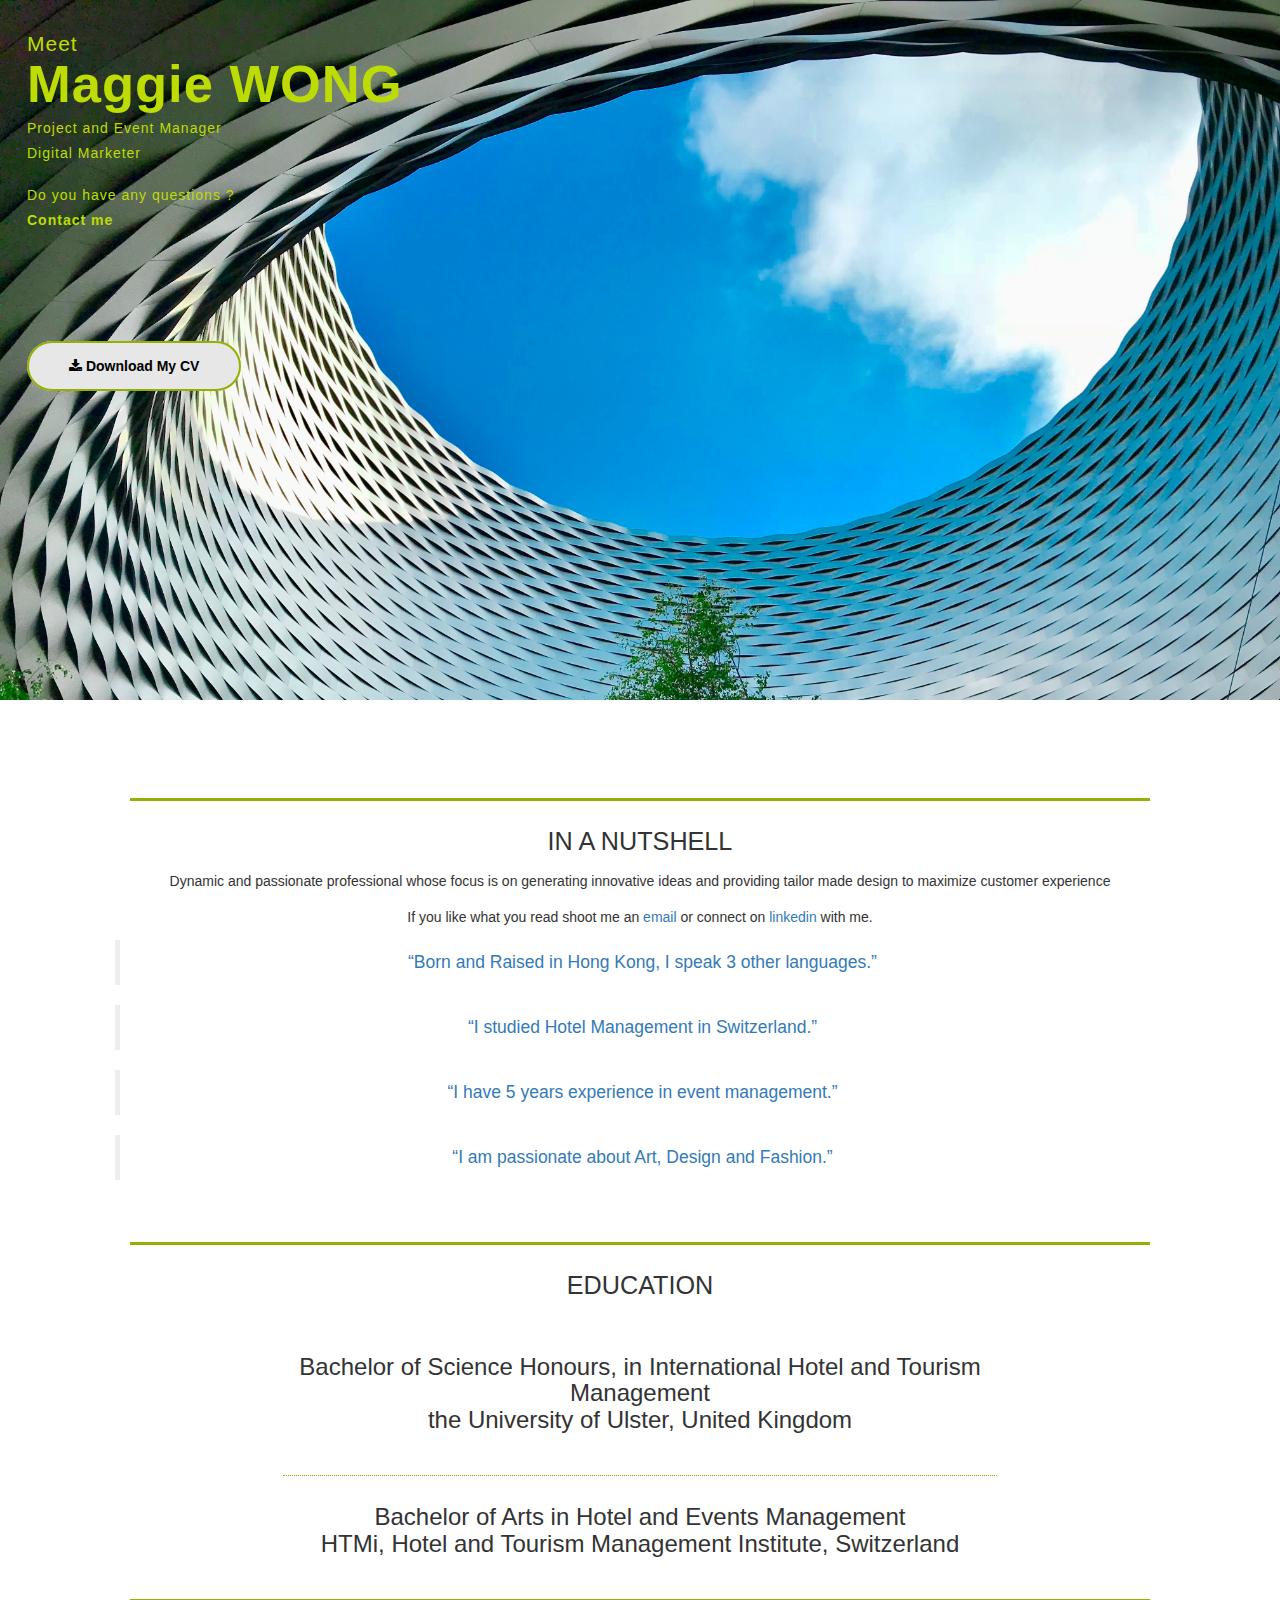
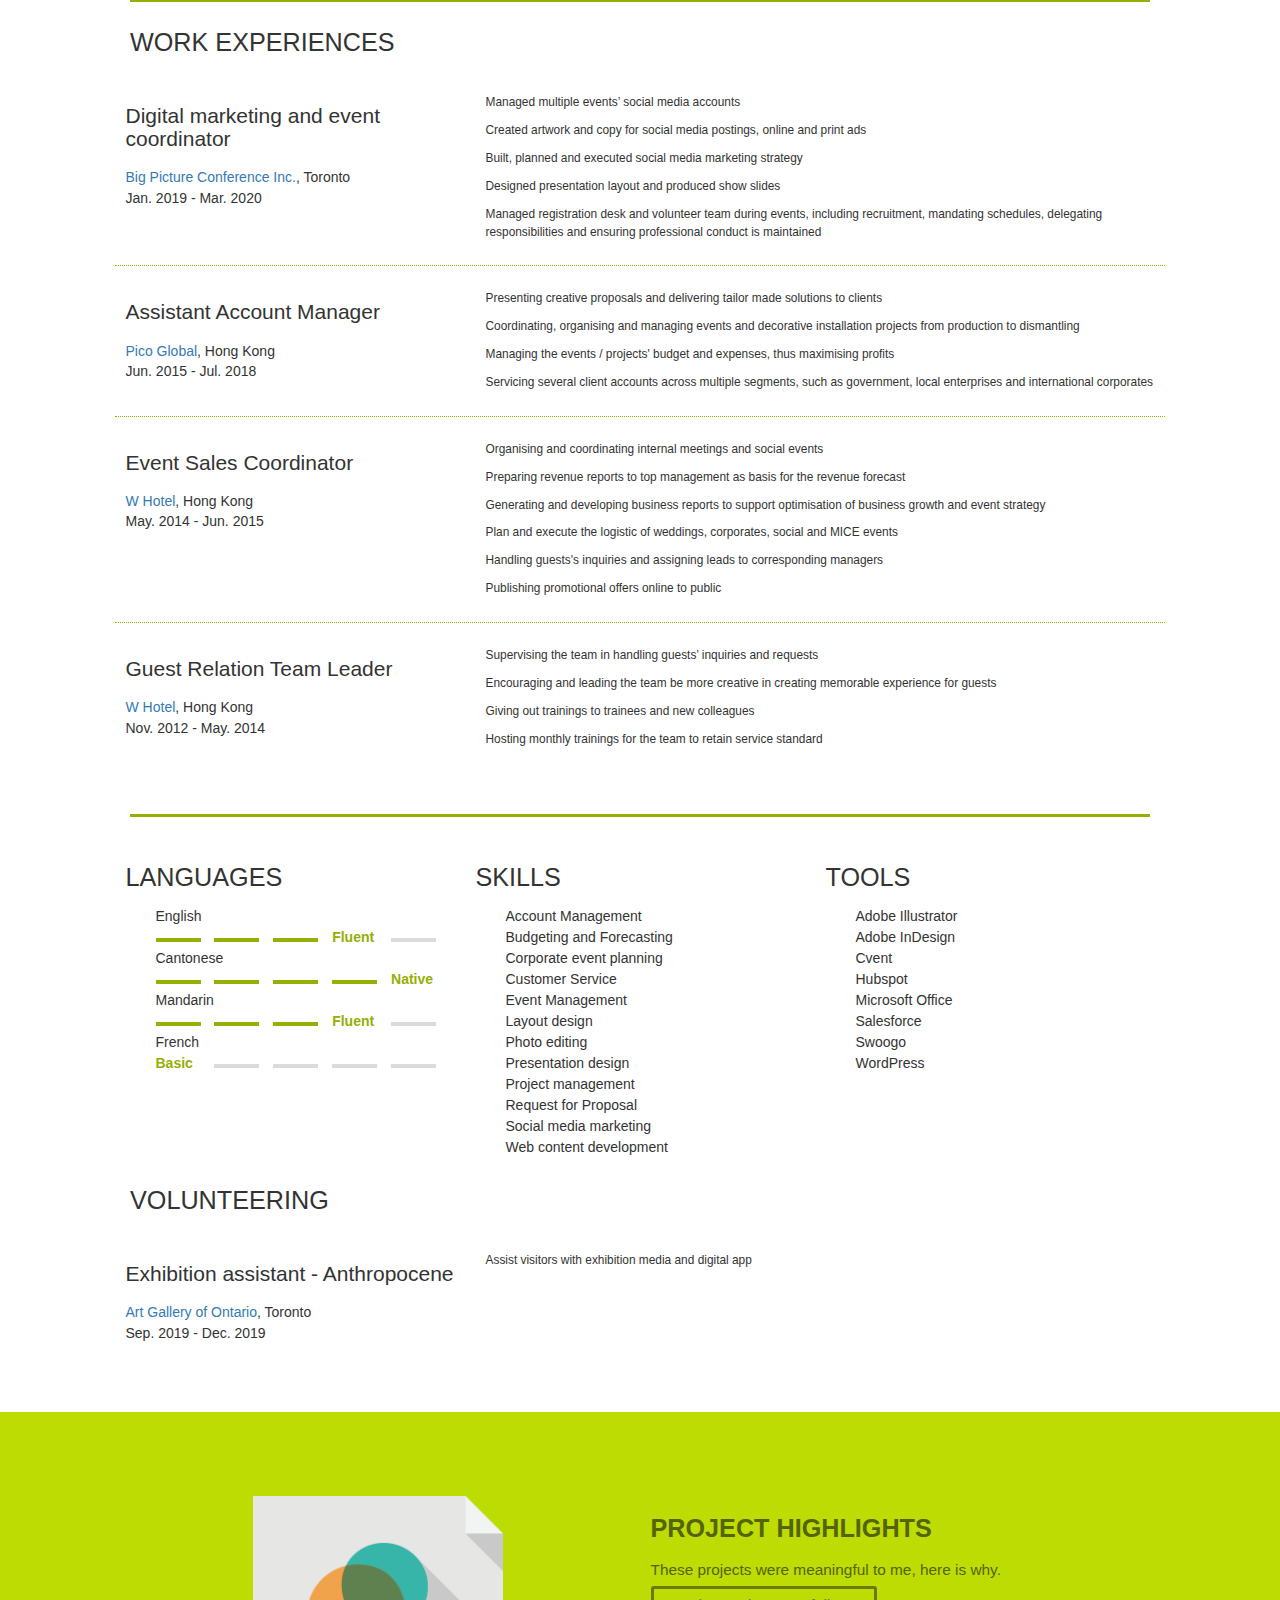
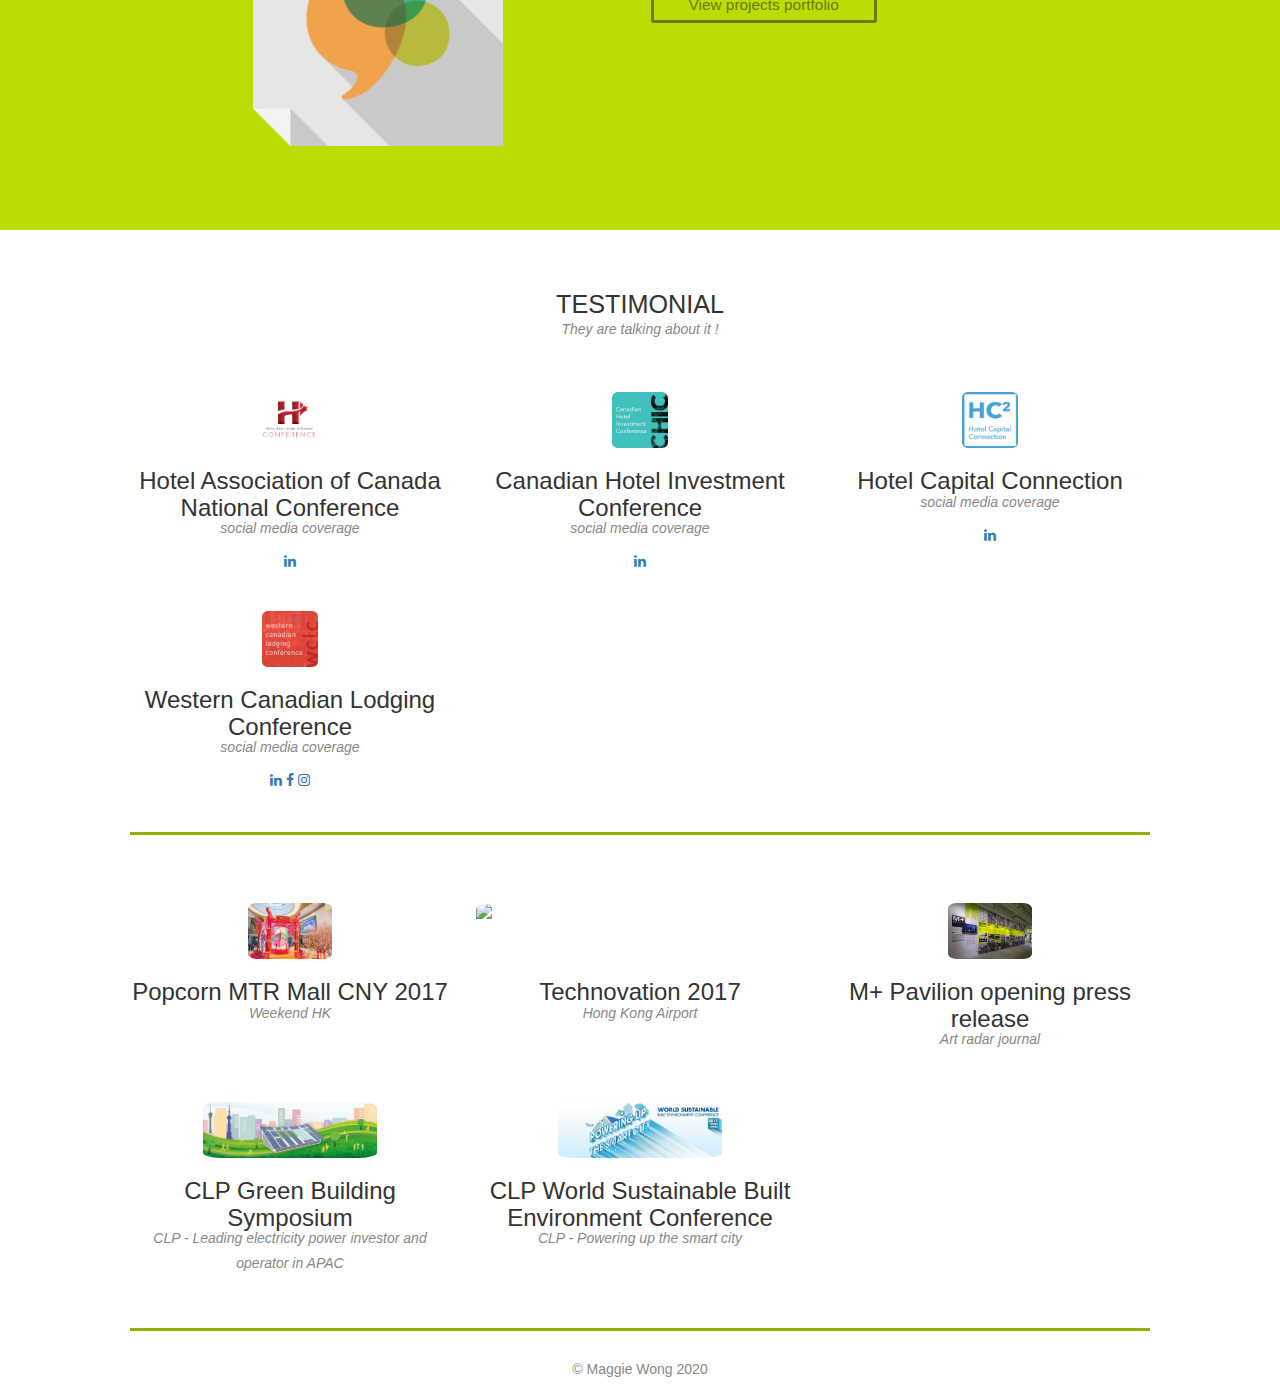
==== index.html @ 00dd0b74 "Update index.html" ====
<!DOCTYPE html>
<html lang="en">
<head>
	<meta charset="utf-8" />
	<title>Maggie Wong - Resume</title>
	<meta name="viewport" content="width=device-width, initial-scale=1.0"/>
	<link href='http://fonts.googleapis.com/css?family=Lato:300,700' rel='stylesheet' type='text/css'>
	<link rel="stylesheet" href="style.css" type="text/css" />
	<link rel="stylesheet" href="https://maxcdn.bootstrapcdn.com/bootstrap/3.3.7/css/bootstrap.min.css">
	<link rel="stylesheet" href="https://maxcdn.bootstrapcdn.com/font-awesome/4.4.0/css/font-awesome.min.css">

	
	<!-- just in case viewer is using Internet Explorer -->
	<!--[if IE]><script src="http://html5shiv.googlecode.com/svn/trunk/html5.js"></script><![endif]-->

</head>

<body>
	
	<!-- Header-->
	<div class="header">
		<div class="row">	
			<h1>Meet <br><strong> <a href="#nutshell">Maggie WONG</a></strong></h1>
			<p>Project and Event Manager <br> Digital Marketer</p>
		</div>
		<div class="row">
				<p>Do you have any questions ? <a href="mailto:maggiewmym@gmail.com"><br>Contact me</a> </p>                       
		</div>
		<div class="row">	
				<a href="DesignCV-MaggieWong.pdf" class="downloadbutton"> <i class="fa fa-download "></i> Download My CV</a>                
		</div>

	</div>
	
	<!-- Intro education experience skills-->

	<div class="container">		
		<!-- Introduction-->
		<section id="nutshell" class="center">
			<hr>
			<h1>IN A NUTSHELL</h1>
			<p>Dynamic and passionate professional whose focus is on generating innovative ideas and providing tailor made design to maximize customer experience</p>
			<p>If you like what you read shoot me an
				<a href="mailto:maggiewmym@gmail.com?Subject=Responsive%20Resume" target="_top">email</a> or connect on 
				<a href="https://www.linkedin.com/in/maggie-wong-2b733822/">linkedin</a> with me.
			</p>
		</section>
				
		<!-- gallery Block-->
		<section id ="nutshell" class="center">
			<div class="row">
					<blockquote><a href="#skills"> &ldquo;Born and Raised in Hong Kong, I speak 3 other languages.&rdquo;<br></a></blockquote>
			</div>
			<div class="row">
					<blockquote><a href="#education"> &ldquo;I studied Hotel Management in Switzerland.&rdquo;<br></a></blockquote>
			</div>
			<div class="row">
					<blockquote><a href="#experience"> &ldquo;I have 5 years experience in event management.&rdquo;<br></a></blockquote>
			</div>					
			<div class="row">
					<blockquote><a href="#highlight"> &ldquo;I am passionate about Art, Design and Fashion.&rdquo;<br></a></blockquote>
			</div>
		</section>
		
		<hr>
		
		<!--education-->
		<section id="education" class="education">
			<h1>EDUCATION<br></h1>
			<br>
			<h3>Bachelor of Science Honours, in International Hotel and Tourism Management <br> the University of Ulster, United Kingdom</h3>
			<hr>
			<h3>Bachelor of Arts in Hotel and Events Management <br> HTMi, Hotel and Tourism Management Institute, Switzerland</h3>
		</section>
		
		<hr>
			
		<!--Experience Tables-->
		<section id="experience" class="experience">
			<h1>WORK EXPERIENCES</h1>
			<div class="row">
				<div class="grid-2">
					<h2>Digital marketing and event coordinator</h2>
					<h3> <a href="https://www.bigpictureconferences.ca">Big Picture Conference Inc.</a>, Toronto</h3>
					<p>Jan. 2019 - Mar. 2020</p>
				</div>
				<div class="grid-4">
					<ul>
						<li>Managed multiple events’ social media accounts </li>
						<li>Created artwork and copy for social media postings, online and print ads</li>
						<li>Built, planned and executed social media marketing strategy</li>
						<li>Designed presentation layout and produced show slides</li>
						<li>Managed registration desk and volunteer team during events, including recruitment, mandating schedules, delegating responsibilities and ensuring professional conduct is maintained</li>
					</ul>
				</div>
			</div>
			<div class="row">
				<div class="grid-2">
					<h2>Assistant Account Manager</h2>
					<h3> <a ref="https://www.pico.com/en/">Pico Global</a>, Hong Kong</h3>
					<p>Jun. 2015 - Jul. 2018</p>
				</div>
				<div class="grid-4">
					<ul>
						<li>Presenting creative proposals and delivering tailor made solutions to clients </li>
						<li>Coordinating, organising and managing events and decorative installation projects from production to dismantling</li>
						<li>Managing the events / projects' budget and expenses, thus maximising profits</li>
						<li>Servicing several client accounts across multiple segments, such as government, local enterprises and international corporates</li>
					</ul>
				</div>
			</div>
			<div class="row">
				<div class="grid-2">
					<h2>Event Sales Coordinator</h2>
					<h3> <a href="https://www.marriott.com/hotels/travel/hkgwh-w-hong-kong/?scid=bb1a189a-fec3-4d19-a255-54ba596febe2"> W Hotel</a>, Hong Kong</h3>
					<p>May. 2014 - Jun. 2015</p>
				</div>
				<div class="grid-4">
					<ul>
						<li>Organising and coordinating internal meetings and social events</li>
						<li>Preparing revenue reports to top management as basis for the revenue forecast</li>
						<li>Generating and developing business reports to support optimisation of business growth and event strategy</li>
						<li>Plan and execute the logistic of weddings, corporates, social and MICE events</li>
						<li>Handling guests's inquiries and assigning leads to corresponding managers</li>
						<li>Publishing promotional offers online to public</li>
					</ul>
				</div>
			</div>
			<div class="row">
				<div class="grid-2">
					<h2>Guest Relation Team Leader</h2>
					<h3> <a href="https://www.marriott.com/hotels/travel/hkgwh-w-hong-kong/?scid=bb1a189a-fec3-4d19-a255-54ba596febe2"> W Hotel</a>, Hong Kong</h3>
					<p>Nov. 2012 - May. 2014</p>
				</div>
				<div class="grid-4">
					<ul>
						<li>Supervising the team in handling guests’ inquiries and requests</li>
						<li>Encouraging and leading the team be more creative in creating memorable experience for guests</li>
						<li>Giving out trainings to trainees and new colleagues</li>
						<li>Hosting monthly trainings for the team to retain service standard</li>
					</ul>
				</div>
			</div>
		</section>
		
		<hr>
		
		<!--Skills-->
		<section>
			<!--List of skills-->
			<div id="skills" class="row">
				<div class="grid-2" STYLE="text-align: justify">
									<h1>LANGUAGES</h1>
										<ul STYLE="text-align: justify">
											<li>
												English <br>
												<span></span>
												<span></span>
												<span></span>
												<span STYLE="height: 0px; color: #95af04;font-weight: bold">Fluent</span>
												<span STYLE="opacity: 0.3; background:#888888;"></span>	
											</li>
											<li>
												Cantonese <br>
												<span></span>
												<span></span>
												<span></span>
												<span></span>
												<span STYLE="height: 0px; color: #95af04;font-weight: bold">Native</span>
											</li>			
											<li>
												Mandarin <br>
												<span></span>
												<span></span>
												<span></span>
												<span STYLE="height: 0px; color: #95af04;font-weight: bold">Fluent</span>
												<span STYLE="opacity: 0.3; background:#888888;"></span>	
											</li>											
											<li>
												French <br>
												<span STYLE="height: 0px; color: #95af04;font-weight: bold">Basic</span>
												<span STYLE="opacity: 0.3; background:#888888;"></span>	
												<span STYLE="opacity: 0.3; background:#888888;"></span>	
												<span STYLE="opacity: 0.3; background:#888888;"></span>	
												<span STYLE="opacity: 0.3; background:#888888;"></span>	
											</li>
										</ul>
				</div>
				
				<div class="grid-2">
					<h1>SKILLS</h1>
					<ul>
						<li>Account Management</li>
						<li>Budgeting and Forecasting</li>
						<li>Corporate event planning</li>
						<li>Customer Service</li>
						<li>Event Management</li>
						<li>Layout design</li>
						<li>Photo editing</li>
						<li>Presentation design</li>
						<li>Project management</li>
						<li>Request for Proposal</li>
						<li>Social media marketing</li>
						<li>Web content development</li>
					</ul>
				</div>
				
				<div class="grid-2">
					<h1>TOOLS</h1>
						<ul STYLE="text-align: justify">
							<li>Adobe Illustrator</li>
							<li>Adobe InDesign</li> 
							<li>Cvent</li>
							<li>Hubspot</li>
							<li>Microsoft Office</li> 
							<li>Salesforce</li> 
							<li>Swoogo</li> 
							<li>WordPress</li>
						</ul>
				</div>
			</div>
		</section>
	
	<!--Volunteer Tables-->
		<section id="experience" class="experience">
			<h1>VOLUNTEERING</h1>
			<div class="row">
				<div class="grid-2">
					<h2>Exhibition assistant - Anthropocene</h2>
					<h3> <a href="https://ago.ca/">Art Gallery of Ontario</a>, Toronto</h3>
					<p>Sep. 2019 - Dec. 2019</p>
				</div>
				<div class="grid-4">
					<ul>
						<li>Assist visitors with exhibition media and digital app</li>
					</ul>
				</div>
			</div>	
		</section>
	</div> <!-- End container-->

	<!-- Spotlight -->
	<section id="highlight" class="spotlight">
		<div class="container">
			<div class="row">
				<div class="grid-3">
					<img src="spotlight.png">
				</div>
				<div class="grid-3">
					<h1>PROJECT HIGHLIGHTS</h1>
					<p>These projects were meaningful to me, here is why.</p>
					<a href="Maggie Wong Portfolio.pdf">View projects portfolio</a>
				</div>
			</div>
		</div>
	</section>
	
	
	<!-- New container-->
	<div class="container">
	
		<!-- Testimonial Block-->			
		<section class="testimonial">
			<h1 class="center">TESTIMONIAL</h1>
			<p>They are talking about it !</p>
			<div class="row">
				<div class="grid-2">
					<img src="HACC.png">
					<h3>Hotel Association of Canada National Conference</h3>
					<p>social media coverage</p>
					<a href="https://www.linkedin.com/feed/hashtag/hac2020/" class="fa fa-linkedin"></a>
				</div>
				<div class="grid-2">
					<img src="CHIC-logo-300x300.jpg">
					<h3>Canadian Hotel Investment Conference</h3>
					<p>social media coverage</p>
					<a href="https://www.linkedin.com/feed/hashtag/chic2020/" class="fa fa-linkedin"></a>
				</div>
				<div class="grid-2">
					<img src="HCC-logo-300x300.jpg">
					<h3>Hotel Capital Connection</h3>
					<p>social media coverage</p>
					<a href="https://www.linkedin.com/feed/hashtag/hc22019/" class="fa fa-linkedin"></a>
				</div>
			</div>
			<div class="row" class="center">
				<div class="grid-2">
					<img src="WCLC-logo-300x300.jpg">
					<h3>Western Canadian Lodging Conference</h3>
					<p>social media coverage</p>
					<a href="https://www.linkedin.com/feed/hashtag/wclc2019/" class="fa fa-linkedin"></a>
					<a href="https://www.facebook.com/wclconference/" class="fa fa-facebook"></a>
					<a href="https://www.instagram.com/wclconference/" class="fa fa-instagram"></a>
				</div>
			</div>
 			<hr>
			<div class="row">
				<div class="grid-2">
					<a href="http://www.weekendhk.com/lifestyle/雞年-行大運-商場-2/4/"><img src="Publication1.jpg"></a>
					<h3>Popcorn MTR Mall CNY 2017</h3>
					<p>Weekend HK</p>
				</div>
				<div class="grid-2">
					<a href="https://www.hongkongairport.com/eng/media/press-releases/pr_1230.html"><img src="Publication2.jpg"></a>
					<h3>Technovation 2017</h3>
					<p>Hong Kong Airport</p>
				</div>
				<div class="grid-2">
					<a href="http://artradarjournal.com/2016/07/26/the-west-kowloon-cultural-district-authority-celebrates-completion-of-m-pavilion-in-hong-kong/"><img src="Publication3.jpg"></a>
					<h3>M+ Pavilion opening press release</h3>
					<p>Art radar journal</p>
				</div>
			</div>
			
			<div class="row">
				<div class="grid-2">
					<a href="https://www.clp.com.hk/en/my-business/green-plus-programme/education-and-sharing/2016-green-building-symposium"><img src="Publication4.png"></a>
					<h3>CLP Green Building Symposium</h3>
					<p>CLP - Leading electricity power investor and operator in APAC</p>
				</div>
				<div class="grid-2">
					<a href="https://www.clp.com.hk/en/my-business/green-plus-programme/education-and-sharing/wsbe17hk"><img src="Publication5.jpg"></a>
					<h3>CLP World Sustainable Built Environment Conference</h3>
					<p>CLP - Powering up the smart city</p>
				</div>
			</div>
		</section>	
		
		
		<!--Footer-->
		<footer class="center">
			<hr>
			&copy; Maggie Wong 2020
		</footer>
		
	</div><!-- End Container -->
	
</body>
</html>
---- style.css ----
*, *:before, *:after {
  -moz-box-sizing: border-box; -webkit-box-sizing: border-box; box-sizing: border-box;
}
 
body {
  font-family: 'Century Gothic', CenturyGothic, AppleGothic, sans-serif;
  font: 100% sans-serif;
  margin: 0em;
  background-color: white;
  color: #666;
}

h1, h2, h3 {
  font-family: 'Century Gothic', CenturyGothic, AppleGothic, sans-serif;
  font: 100% sans-serif;
  font-weight: 300;
}

a {
  font-family: 'Century Gothic', CenturyGothic, AppleGothic, sans-serif;
  color: #bddc04;
  text-decoration: none;
}

a:focus,
a:hover {
  color: #95af04;
}

p {
  font-family: 'Century Gothic', CenturyGothic, AppleGothic, sans-serif;
  font-size: 1em;
  line-height: 1.8;
  margin-top: 0em;
}

img {
  max-width: 100%;
}

hr {
  border-top: 55px solid #95af04;
  border-bottom: none;
  margin-top: 3em;
  margin-bottom: 2em;
  border-color: #95af04;
}

span {
	background:#95af04; 
	display: inline-block;
	height: 4px;
	margin-right: 10px;
	width: 45px
}

blockquote {
	margin-left: 10px;
	margin-right: 10px;
	margin-top: 10px;
	margin-bottom: 10px;

}

.header {
  background-color: white;
  background-image: url(IMG_9807.jpg);
  background-repeat: no-repeat;
  -webkit-background-size: cover;
  -moz-background-size: cover;
  -o-background-size: cover;
  background-size: cover;
  margin-bottom: 4em;
  height: 1500px;
  position:relative;
  font-family: 'Century Gothic', CenturyGothic, AppleGothic, sans-serif;
}

.header h1 {
  color:  #bddc04;
  margin: 0;
  letter-spacing: 1px;
  position: relative;
  left: 2em;
  top: 1.5em;
  font-weight: 400;
  font-size: 1.5em;

}

.header strong  {
  color:  #bddc04;
  font-size: 2.5em;
  /*text-shadow: 0 3px 0 rgba(0,0,0, 0.5);*/
}

.header a {
	color: #bddc04;
	text-decoration: none;
	font-weight: bold;
}

.header a:focus,
.header a:hover {
  	color: #95af04;
	text-decoration: none;
	font-weight: bold;
}

.downloadbutton {
  position: relative;
  left: 3em;
  top: 10em;
  border-radius: 30px;
  padding: 15px 40px;
  background-color: #e7e7e7;
  border: 2px solid #95af04;
}

a.downloadbutton {
  color: black; 
  }

.header p {
  color:  #bddc04;
  letter-spacing: 1px;
  padding-top: .5em;
  position: relative;
  left: 3em;
  top: 2em;
  font-weight: 400;
  font-size: 1em;
}

section h1 {
  font-family: 'Century Gothic', CenturyGothic, AppleGothic, sans-serif;
  font-size: 1.8em;
  line-height: 1em;
  margin-bottom: .6em;
}

/* Same font-size and line-height as p element */
section ul li, section ol li {
  font-family: 'Century Gothic', CenturyGothic, AppleGothic, sans-serif;
  font-size: 1em;
  margin-left: -10px;
  line-height: 1.5;
  list-style-type: none;
}

footer {
  margin-bottom: 1em;
  color: #888;
}

footer hr {
  margin-top: 2em;
  margin-bottom: 1em;
}

.center {
  text-align: center;  
}

@media screen and (min-width: 50em) {
.header {
    height: 700px;
  }


/* ------------------- Grid -------------------*/

.container {
  max-width: 75em;
  width:92%;
  margin-right: auto;
  margin-left: auto;
  font-family: 'Century Gothic', CenturyGothic, AppleGothic, sans-serif;
}

.container hr {
  border-top: 3px solid #95af04;
  border-bottom: none;
  margin-top: 3em;
  margin-bottom: 2em;
}

.education hr {
  border-top: 1px dotted #95af04;
  border-bottom: none;
  margin-top: 3em;
  margin-bottom: 2em;
}

.row {
  clear: both;
  margin-right: 1%;
  margin-left:  1%;
  
}

.row:before,
.row:after {
    content: " "; /* 1 */
    display: table; /* 2 */
}

.row:after {
    clear: both;
}

/**
 * For IE 6/7 only
 */
.row {
  *zoom: 1;
}

.grid-1,.grid-2,.grid-3,.grid-4,.grid-5,.grid-6{
  float: left;
  width:100%;
  padding: 0 1%;
  margin-left: auto;
  margin-right: auto;
}

@media screen and (min-width: 40em) {
  .grid-1 { width: 16.6666666%; }
  .grid-2 { width: 33.3333333%; }
  .grid-3 { width: 50%; }
  .grid-4 { width: 66.6666666%; }
  .grid-5 { width: 83.3333333%; }
  .grid-6 { width: 100%; }

}

/* -------------------Custom Blocks----------------- */

/* Education Block */
.education {
  line-height: 1.5;
  margin-bottom: 0;
  text-align: center;
  margin: 0 auto;
}

@media screen and (min-width: 40em) {
  .education {
    width: 70%;
  }
}

/* Experience */
.experience [class*="row"] {
  border-bottom: dotted 1px #ccc;
  padding-top: 1em;
  padding-bottom: 1em;
  border-color:#95af04;
}

.experience h2, .experience h3 {
  margin-bottom: 0;
}

.experience h2, .experience h3, .experience p {
  text-align: center;
}

.experience h2{
  font-size: 1.5em;
}

.experience h3{
  font-size: 1em;
}
.experience [class*="row"]:last-of-type {
  border: none;
}

@media screen and (min-width: 40em) {
  .experience h2, .experience h3, .experience p {
    text-align: left;
  }
}

.experience ul li, experience ol li {
  font-size: 0.85em;
  margin-left: -30px;
  margin-top: 10px;
  color:#333333; 
}

/* Testimonials */
.testimonial {
  text-align: center;
  margin-bottom: 30px;
}

.testimonial img {
  height: 4em;
  border-radius: 10%;
  margin-left: auto;
  margin-right: auto;
  display: block;
  margin-top: 40px;
}

.testimonial p {
  font-style: italic;
  color: #888;
  margin-top:  -15px;
}

/* Spotlight */
.spotlight {
  background-color: #bddc04;
  padding: 3em 1em;
  margin-top: 3em;
  margin-bottom: 3em;
  text-align: center;
}

.spotlight img {
  width: 60%;
  max-width: 250px;
  margin-left: auto;
  margin-right: auto;
  display: block;
}

.spotlight h1 {
  color: #556402;
  font-weight:bold;
}

.spotlight p {
  color: #556402;
  font-size: 1.1em;
}

.spotlight a {
  background-color: transparent;
  border: 3px solid #556402;
  padding: 7px 35px;
  border-radius: 3px;
  color: #556402;
  font-size: 1.1em;
  opacity: .8;
  margin-bottom: 10px;
}

.spotlight a:hover {
  opacity: 1;
  cursor: pointer;
}

@media screen and (min-width: 40em) {
  .spotlight {
    padding: 6em;
    text-align: left;
  }
  
  .spotlight h1, .spotlight p {
    text-align: left;
  }
  
}
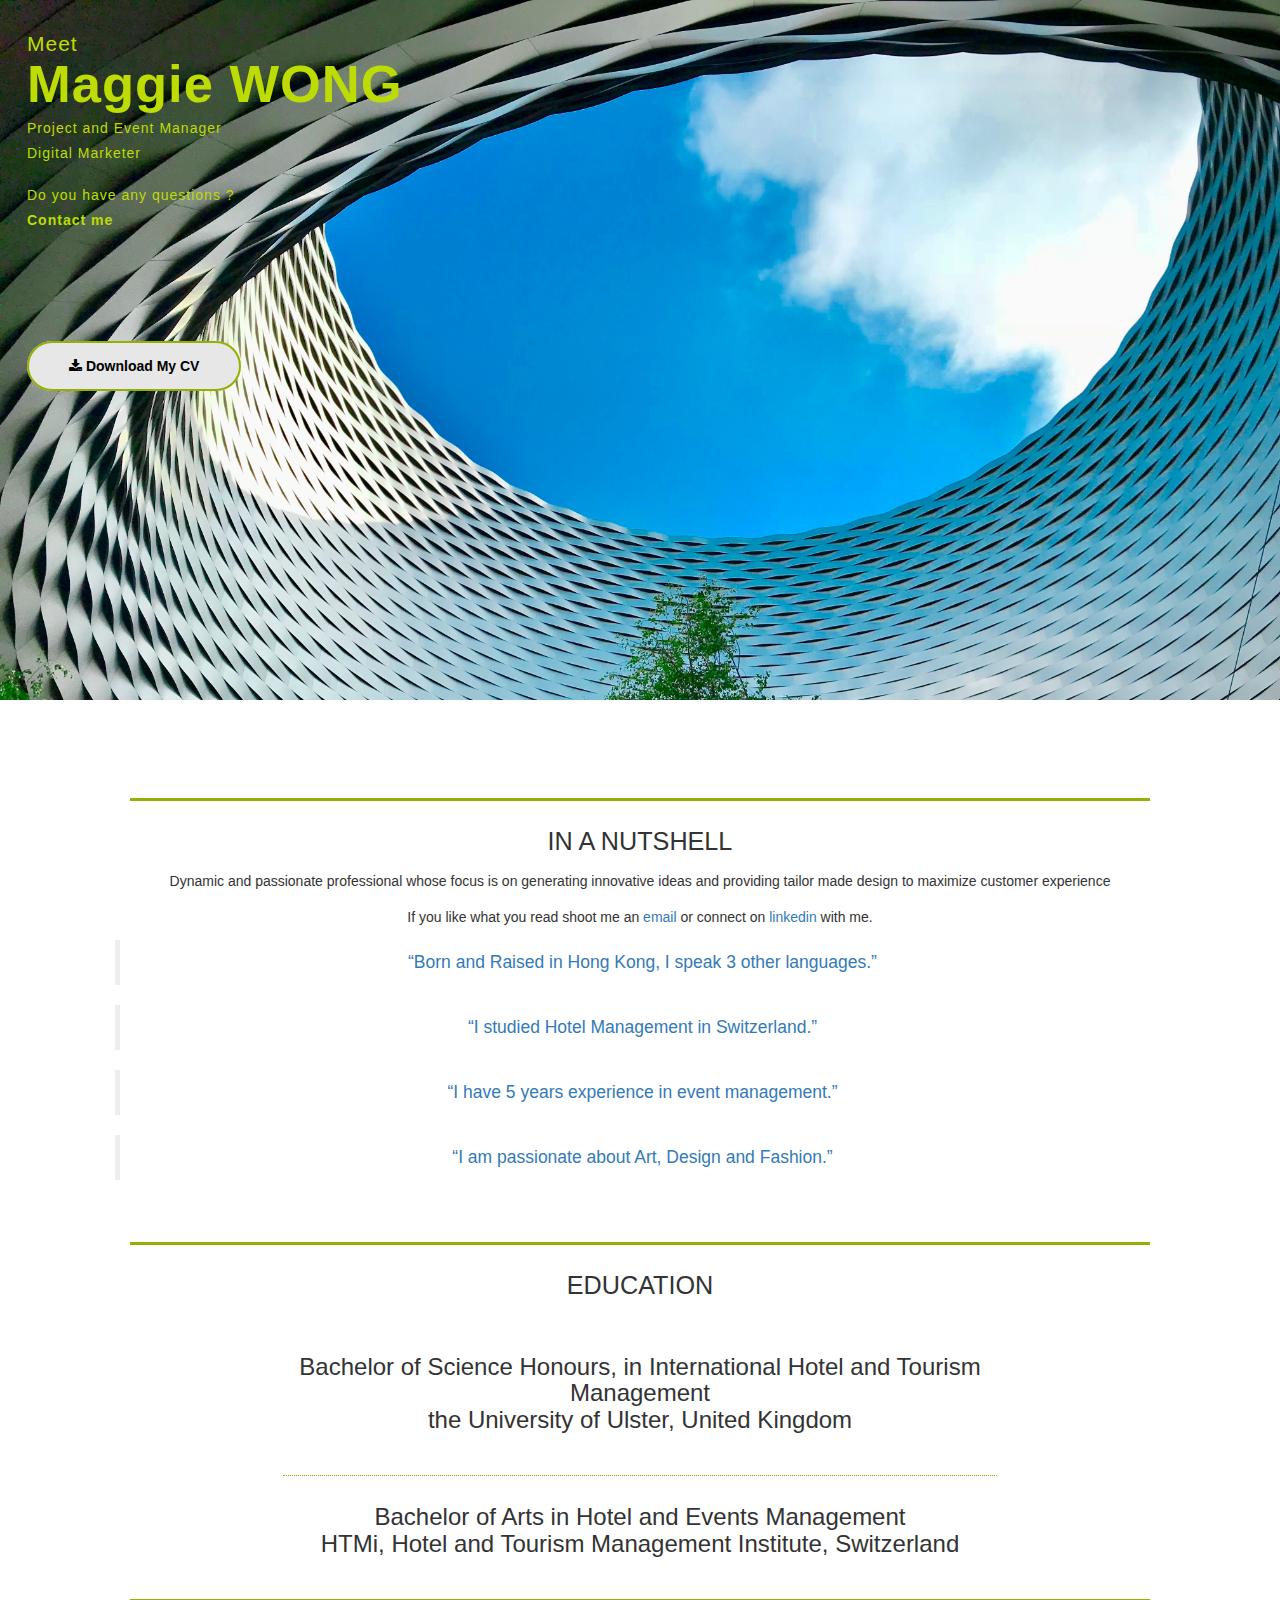
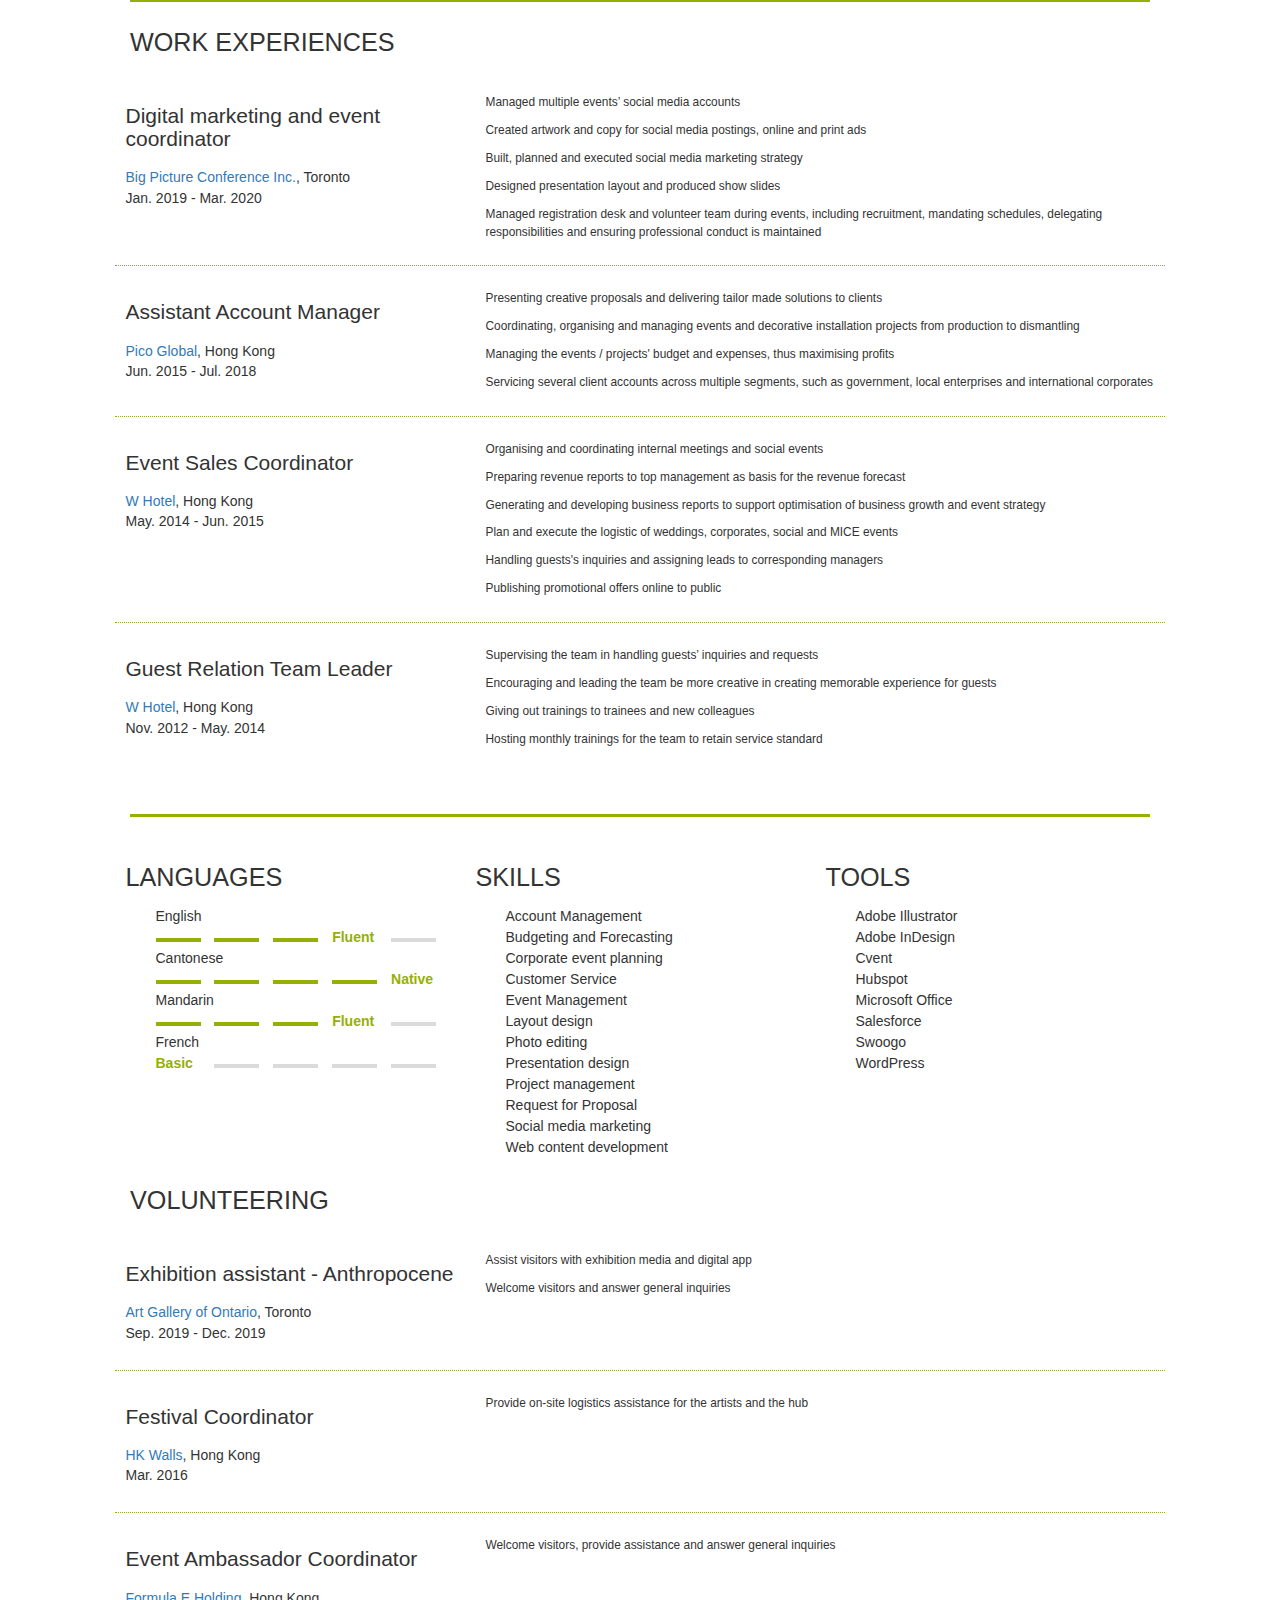
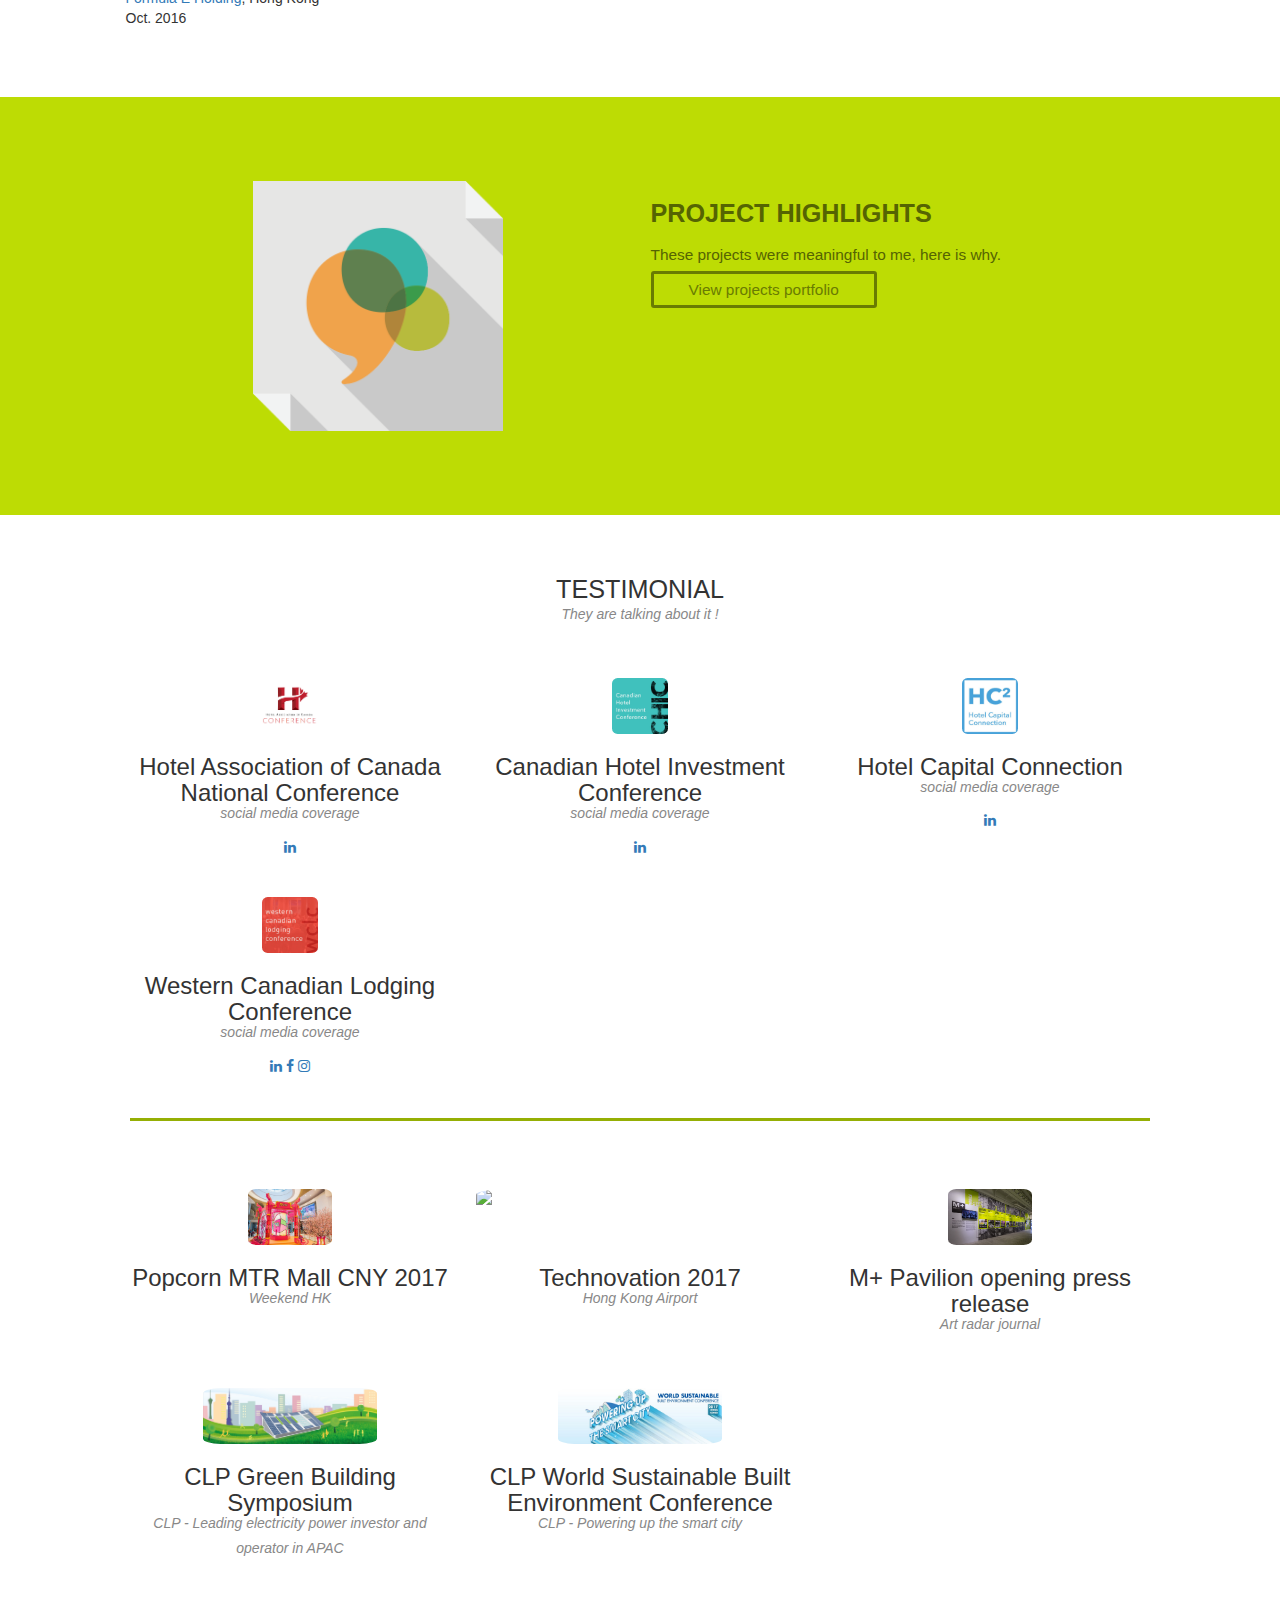
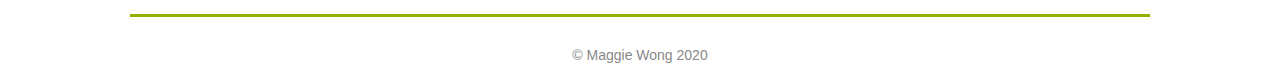
==== commit de2da6f9: "Update index.html" ====
--- a/index.html
+++ b/index.html
@@ -233,6 +233,31 @@
 				<div class="grid-4">
 					<ul>
 						<li>Assist visitors with exhibition media and digital app</li>
+						<li>Welcome visitors and answer general inquiries</li>
+					</ul>
+				</div>
+			</div>	
+			<div class="row">
+				<div class="grid-2">
+					<h2>Festival Coordinator</h2>
+					<h3> <a href="https://hkwalls.org/">HK Walls</a>, Hong Kong</h3>
+					<p>Mar. 2016</p>
+				</div>
+				<div class="grid-4">
+					<ul>
+						<li>Provide on-site logistics assistance for the artists and the hub</li>
+					</ul>
+				</div>
+			</div>	
+			<div class="row">
+				<div class="grid-2">
+					<h2>Event Ambassador Coordinator</h2>
+					<h3> <a href="https://www.fiaformulae.com/">Formula E Holding</a>, Hong Kong</h3>
+					<p>Oct. 2016</p>
+				</div>
+				<div class="grid-4">
+					<ul>
+						<li>Welcome visitors, provide assistance and answer general inquiries</li>
 					</ul>
 				</div>
 			</div>	
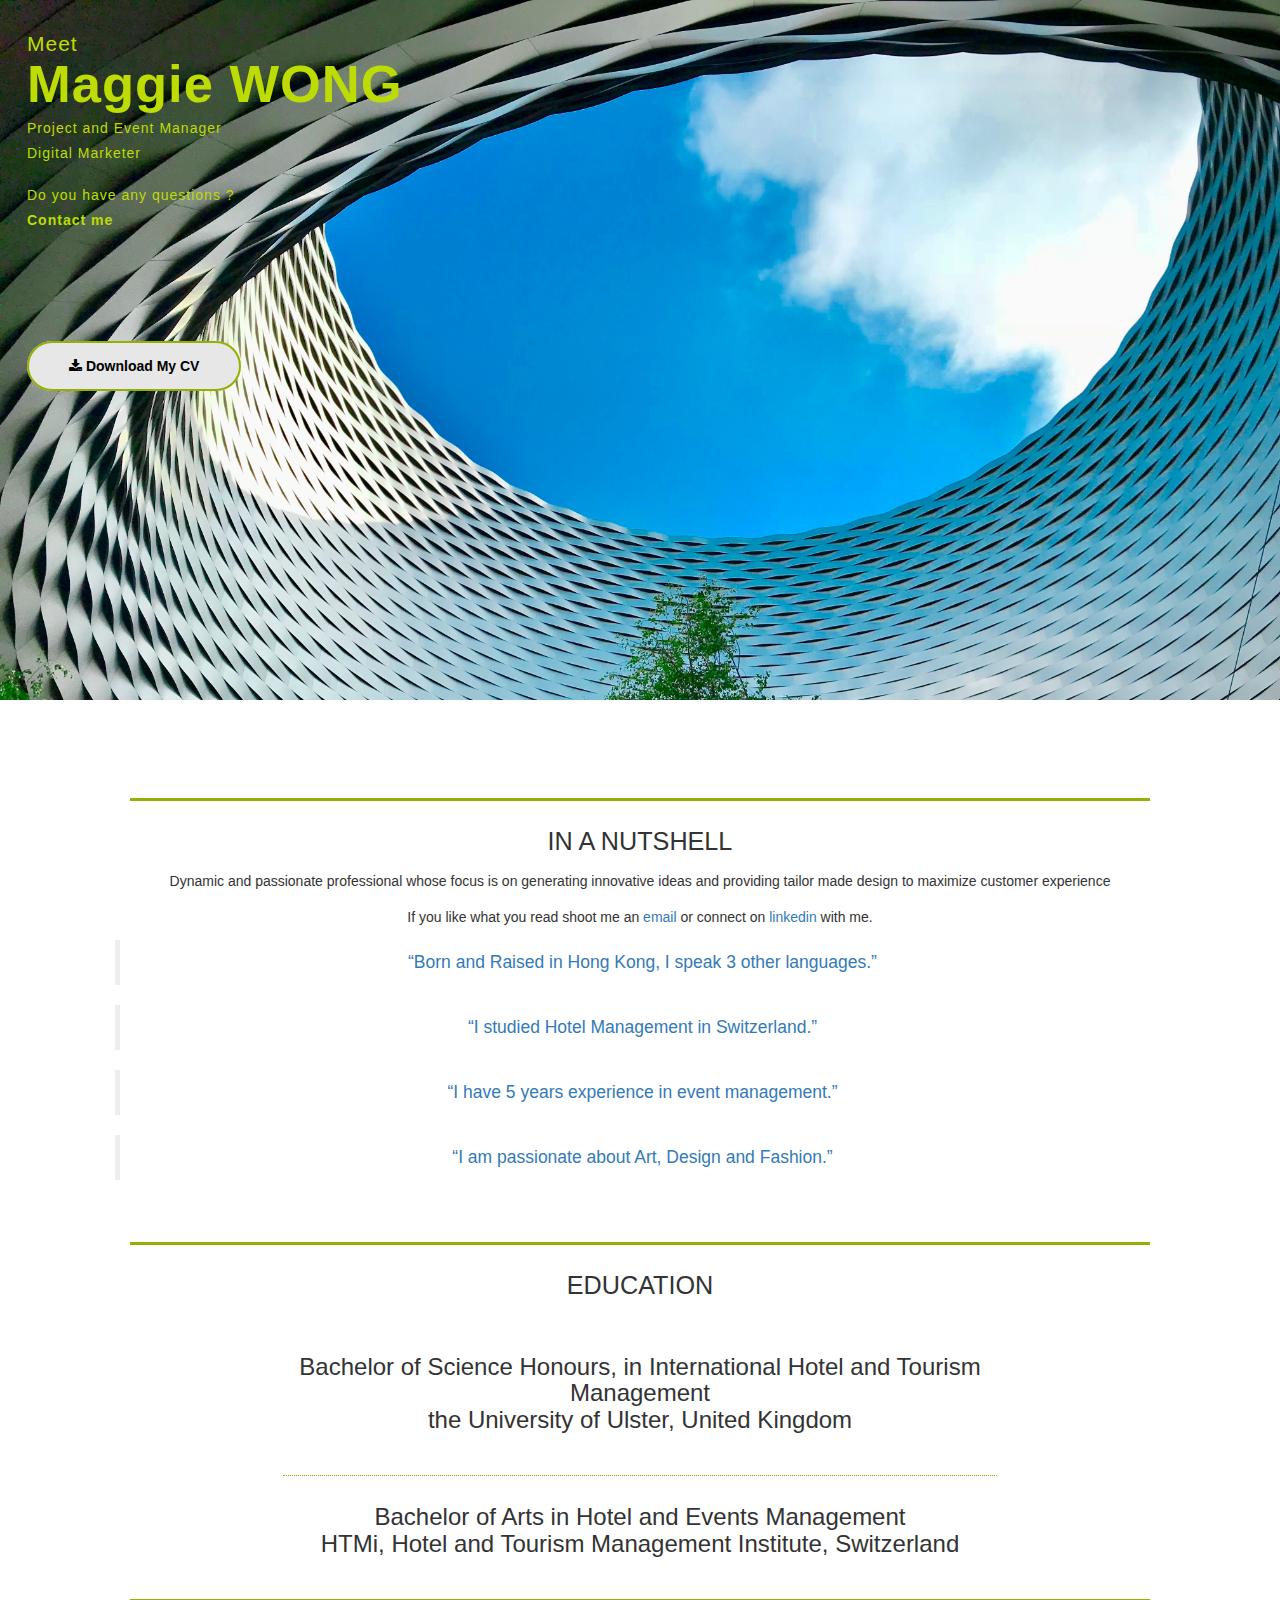
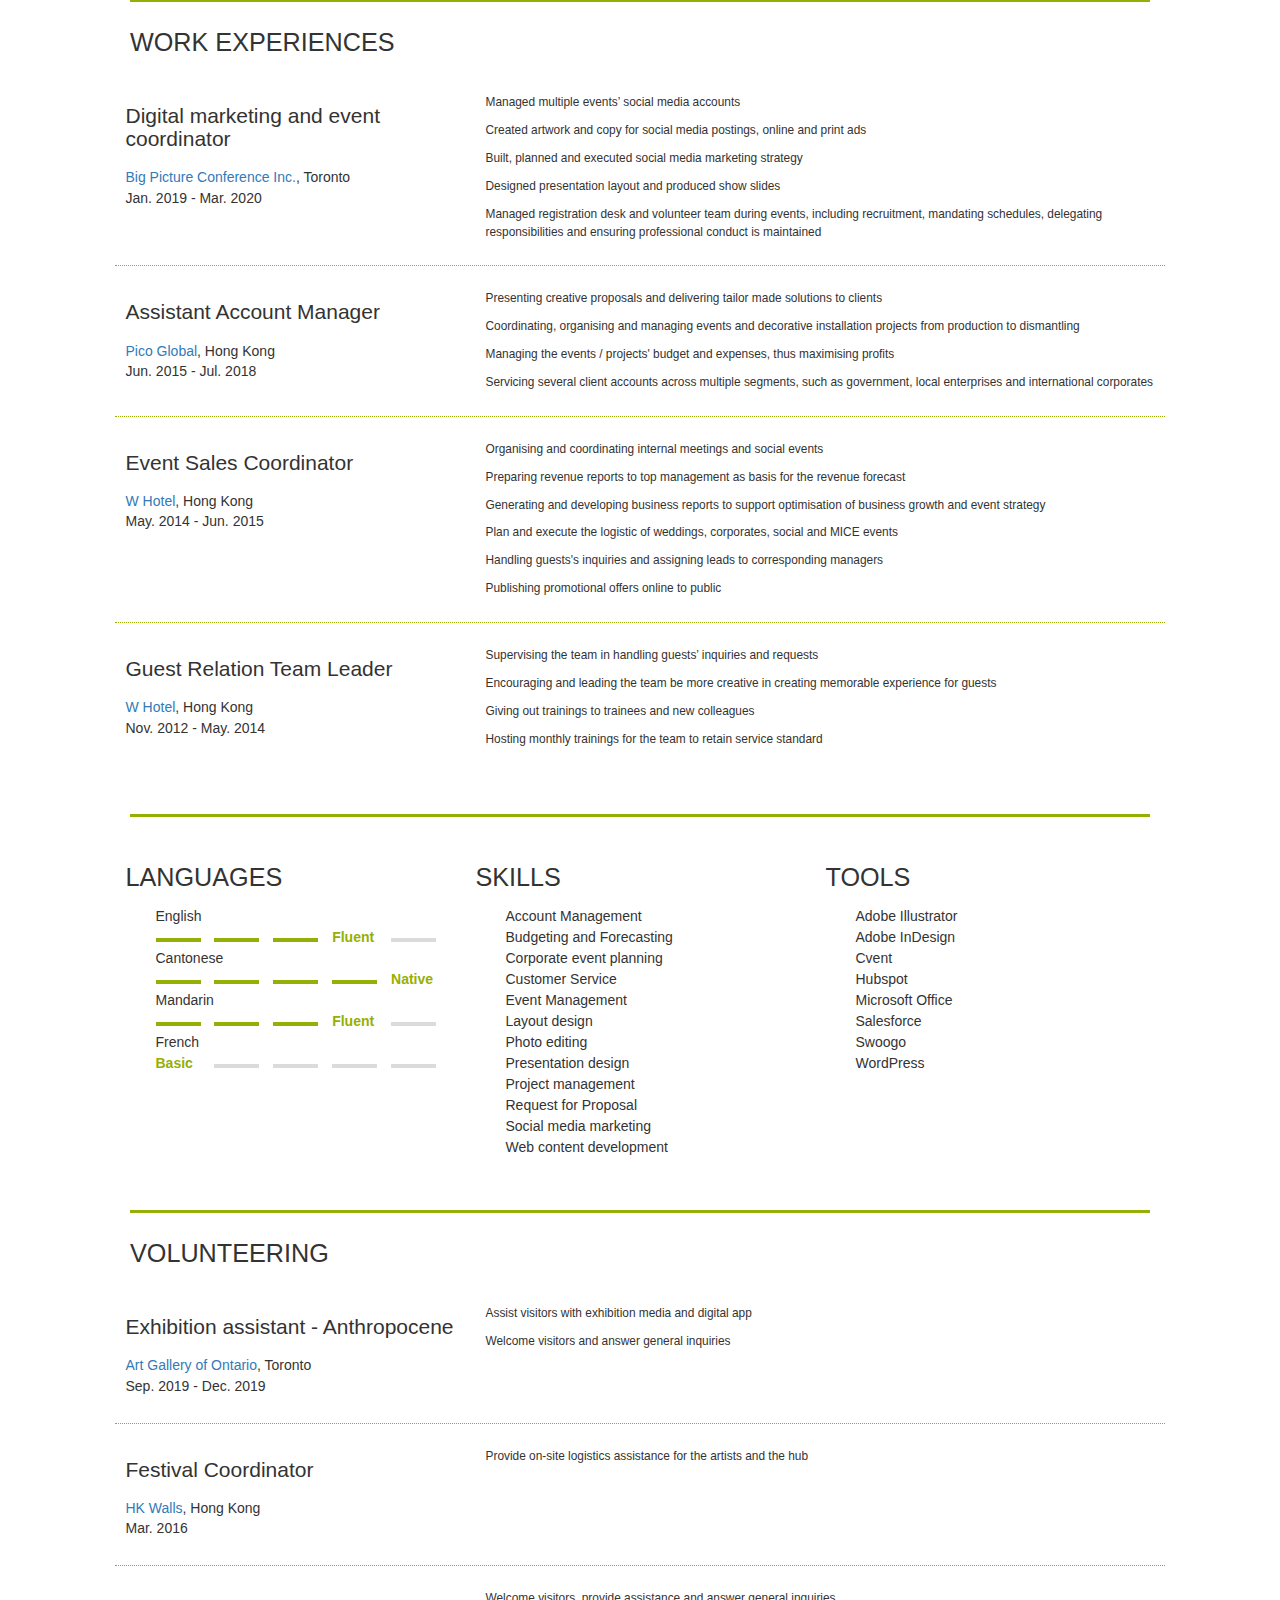
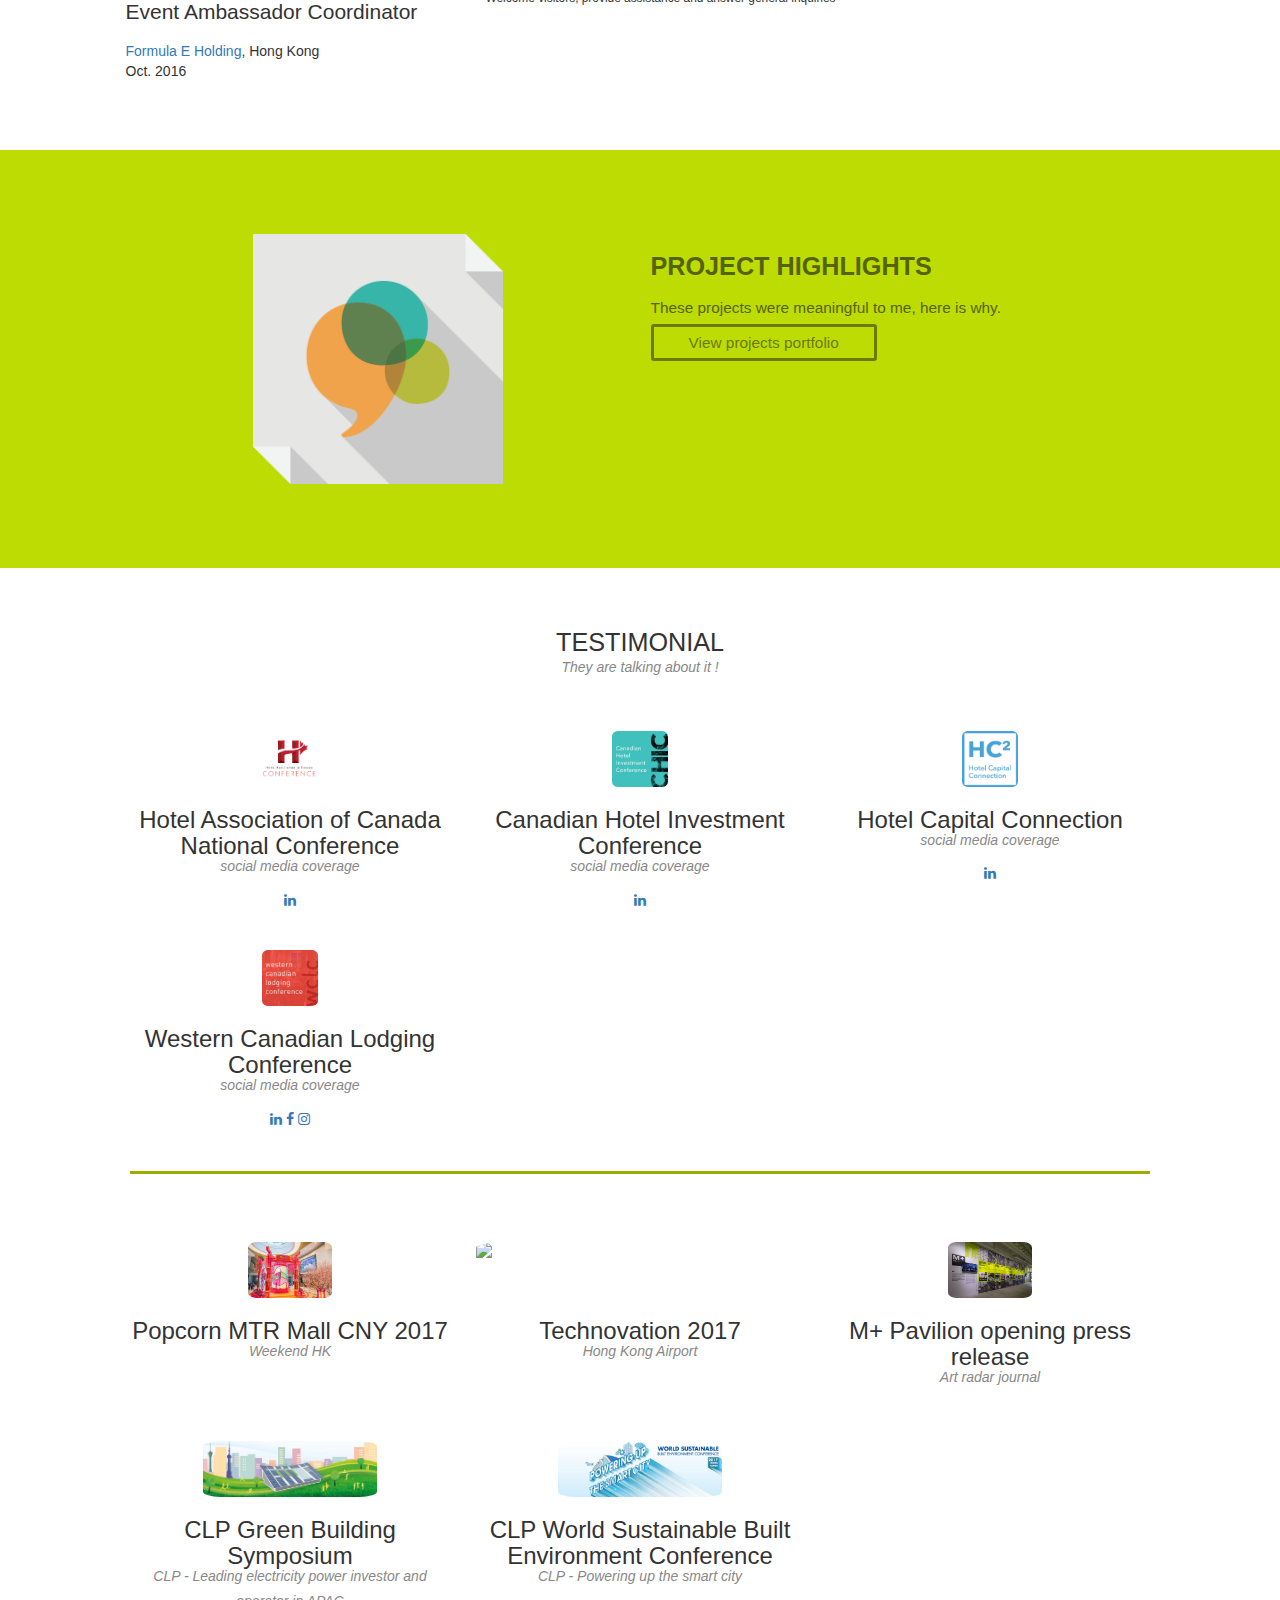
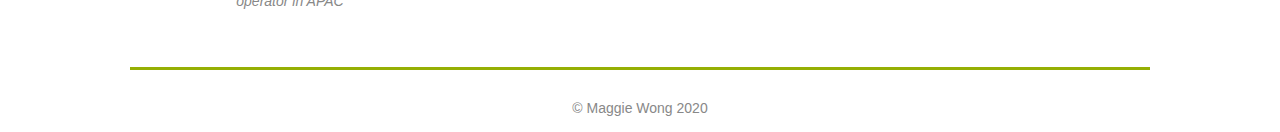
==== commit ed74de83: "Update index.html" ====
--- a/index.html
+++ b/index.html
@@ -220,7 +220,7 @@
 				</div>
 			</div>
 		</section>
-	
+	<hr>
 	<!--Volunteer Tables-->
 		<section id="experience" class="experience">
 			<h1>VOLUNTEERING</h1>
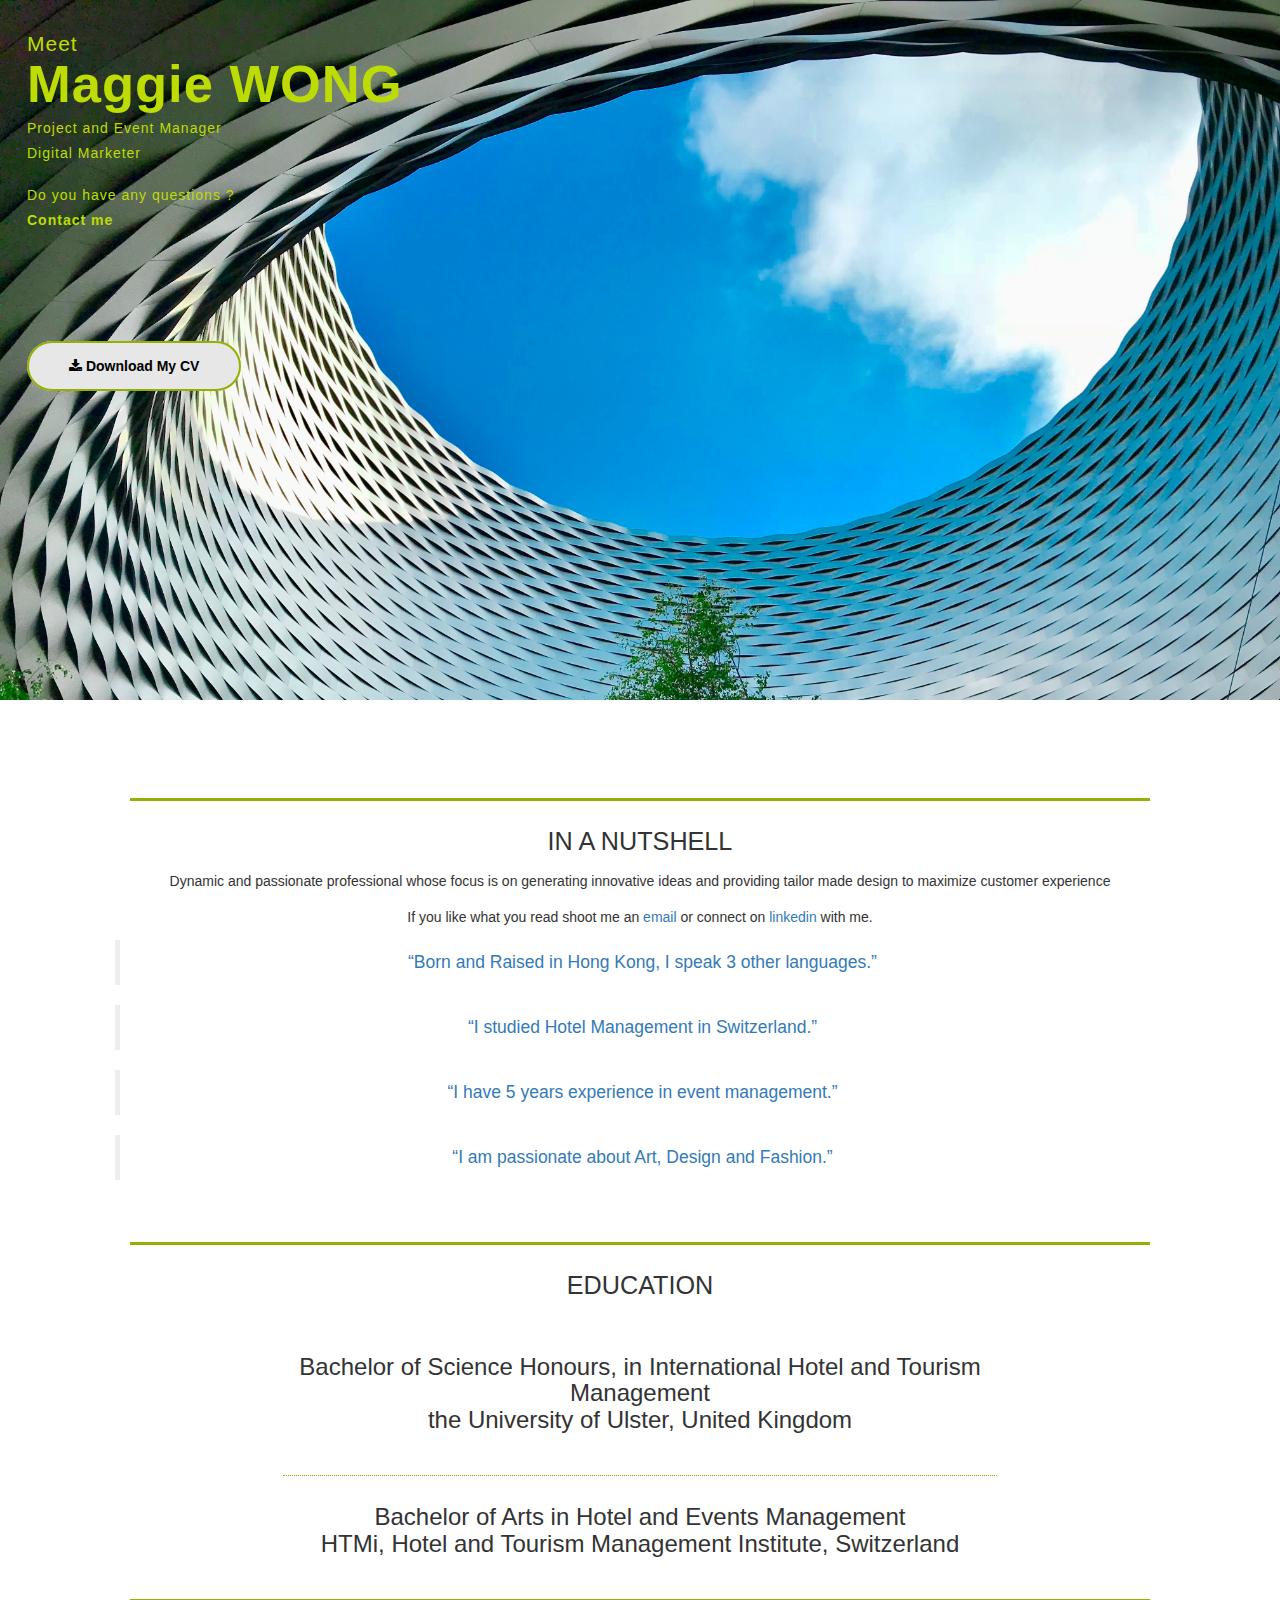
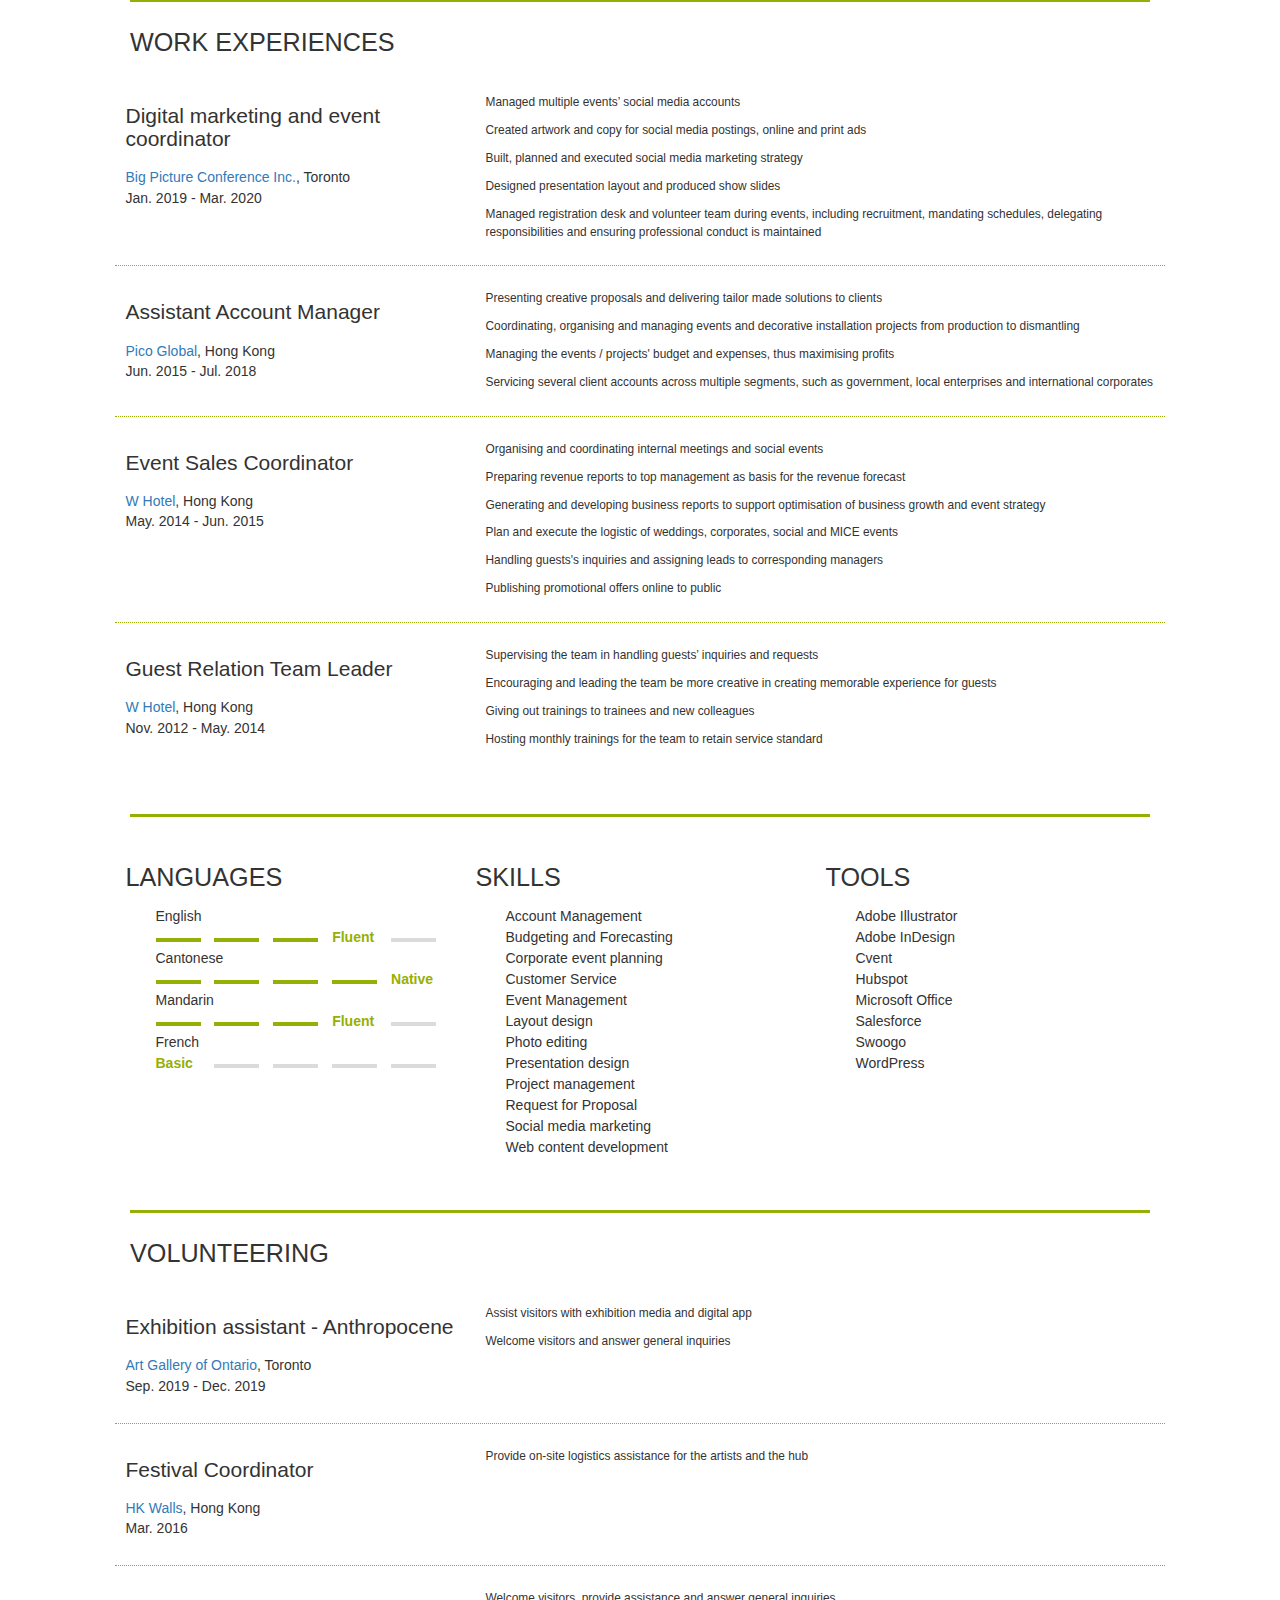
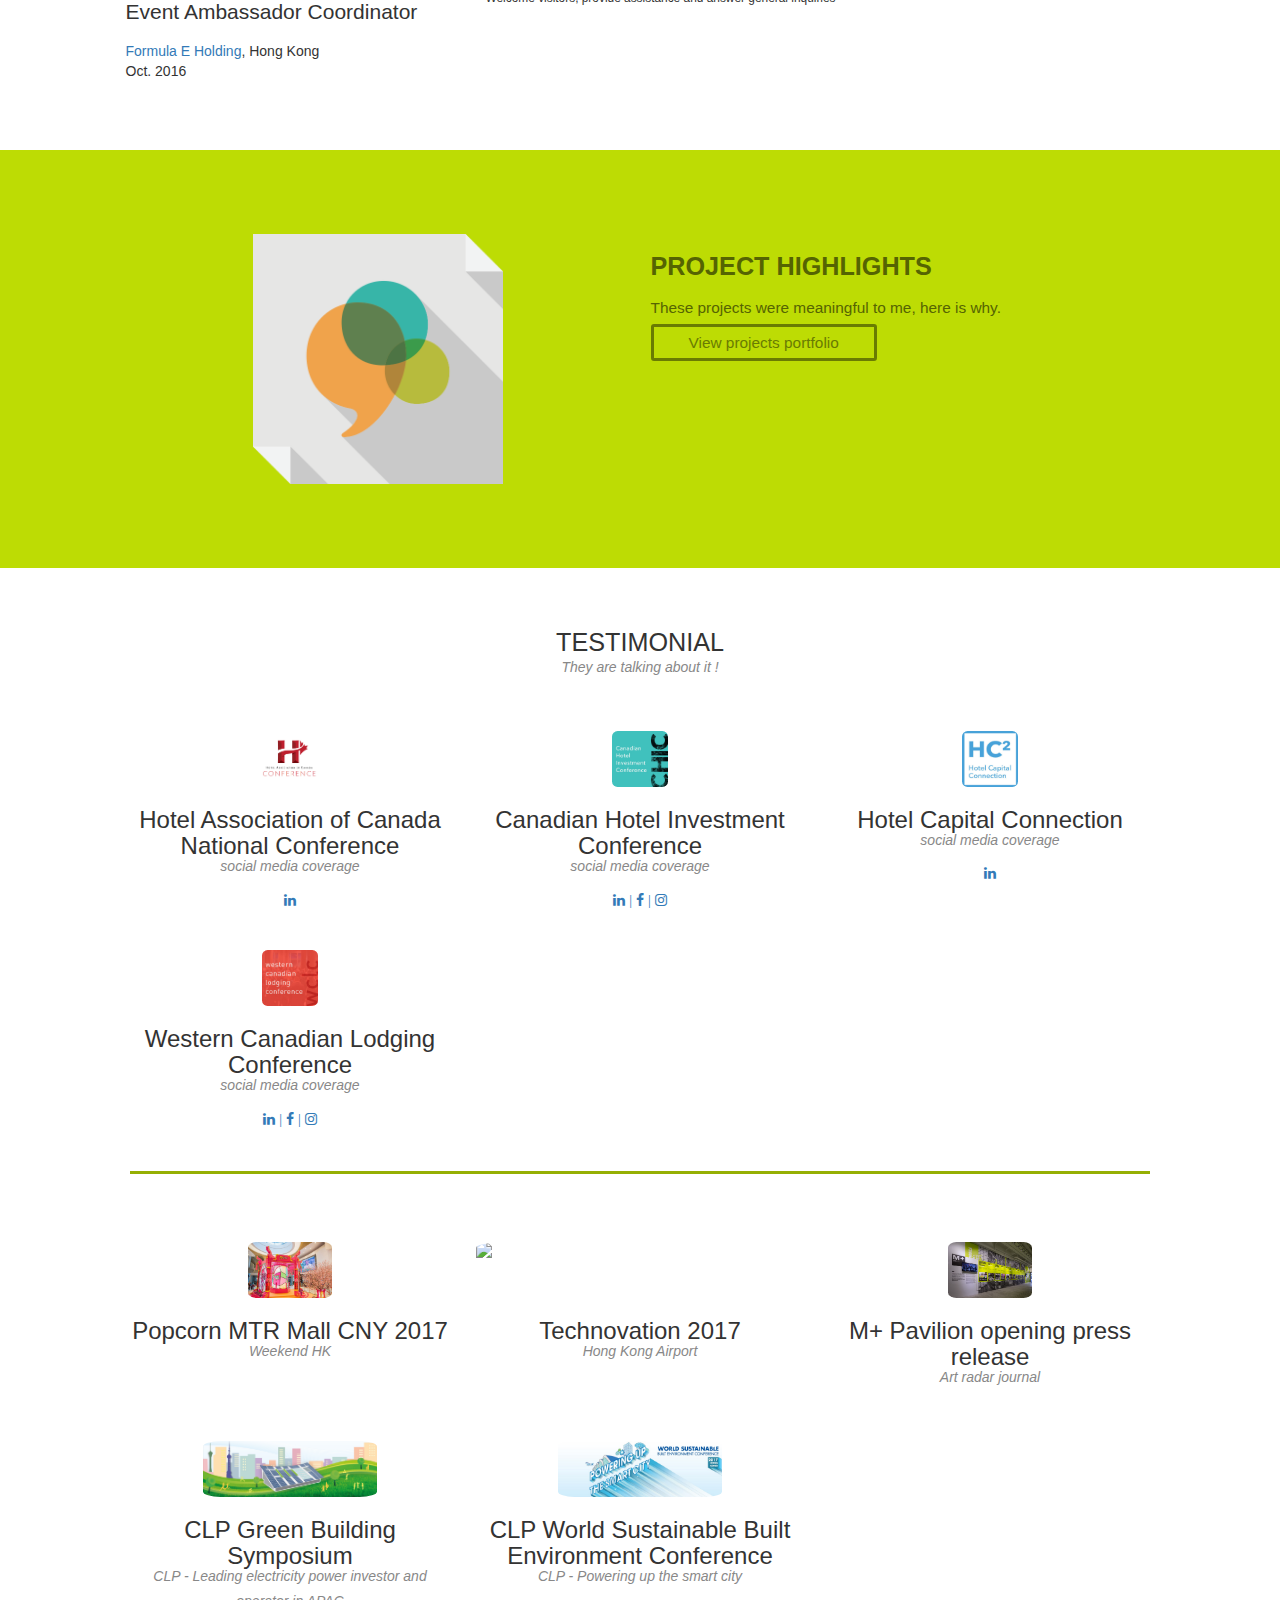
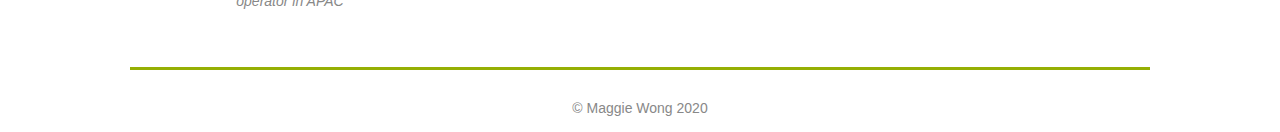
==== commit 587331a1: "Update index.html" ====
--- a/index.html
+++ b/index.html
@@ -299,7 +299,9 @@
 					<img src="CHIC-logo-300x300.jpg">
 					<h3>Canadian Hotel Investment Conference</h3>
 					<p>social media coverage</p>
-					<a href="https://www.linkedin.com/feed/hashtag/chic2020/" class="fa fa-linkedin"></a>
+					<a href="https://www.linkedin.com/feed/hashtag/chic2020/" class="fa fa-linkedin"> | </a>
+					<a href="https://www.facebook.com/CHIConf/" class="fa fa-facebook"> | </a>
+					<a href="https://www.instagram.com/chiconference/" class="fa fa-instagram"></a>
 				</div>
 				<div class="grid-2">
 					<img src="HCC-logo-300x300.jpg">
@@ -313,8 +315,8 @@
 					<img src="WCLC-logo-300x300.jpg">
 					<h3>Western Canadian Lodging Conference</h3>
 					<p>social media coverage</p>
-					<a href="https://www.linkedin.com/feed/hashtag/wclc2019/" class="fa fa-linkedin"></a>
-					<a href="https://www.facebook.com/wclconference/" class="fa fa-facebook"></a>
+					<a href="https://www.linkedin.com/feed/hashtag/wclc2019/" class="fa fa-linkedin"> | </a>
+					<a href="https://www.facebook.com/wclconference/" class="fa fa-facebook"> | </a>
 					<a href="https://www.instagram.com/wclconference/" class="fa fa-instagram"></a>
 				</div>
 			</div>
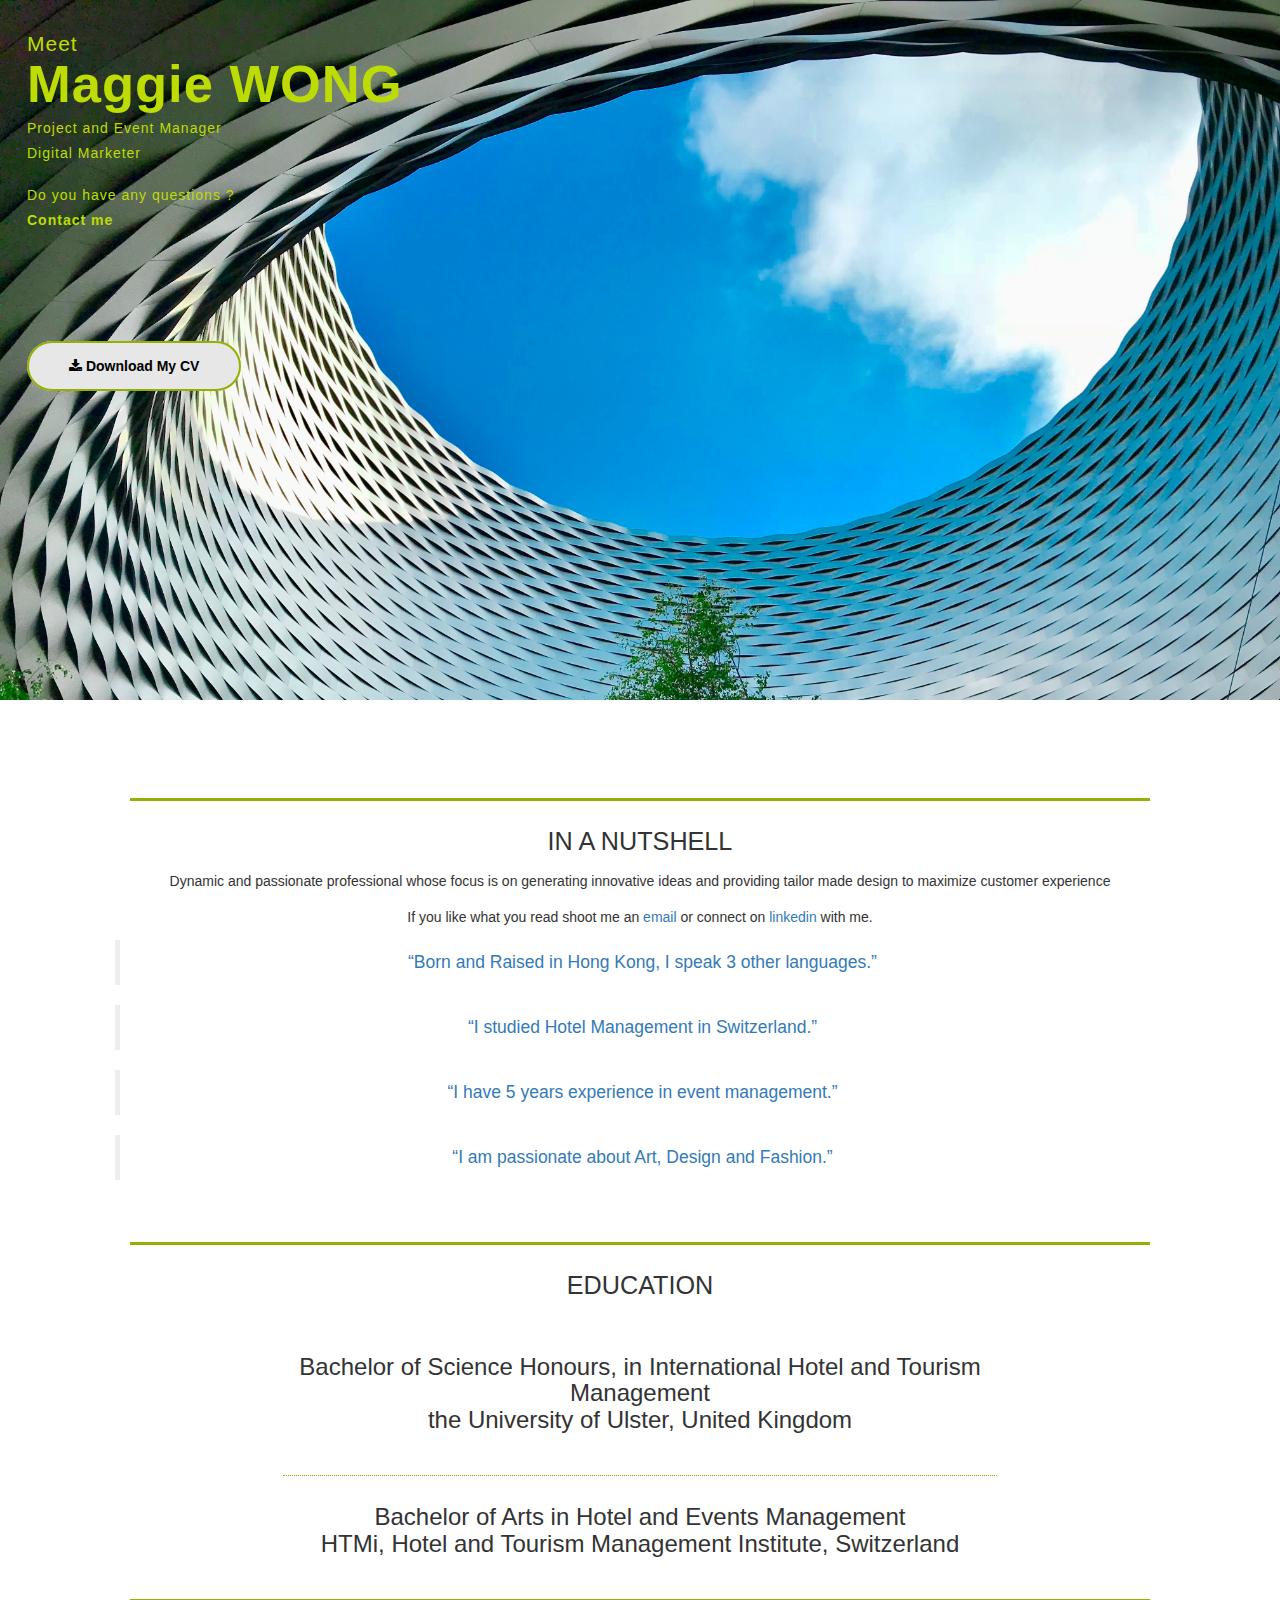
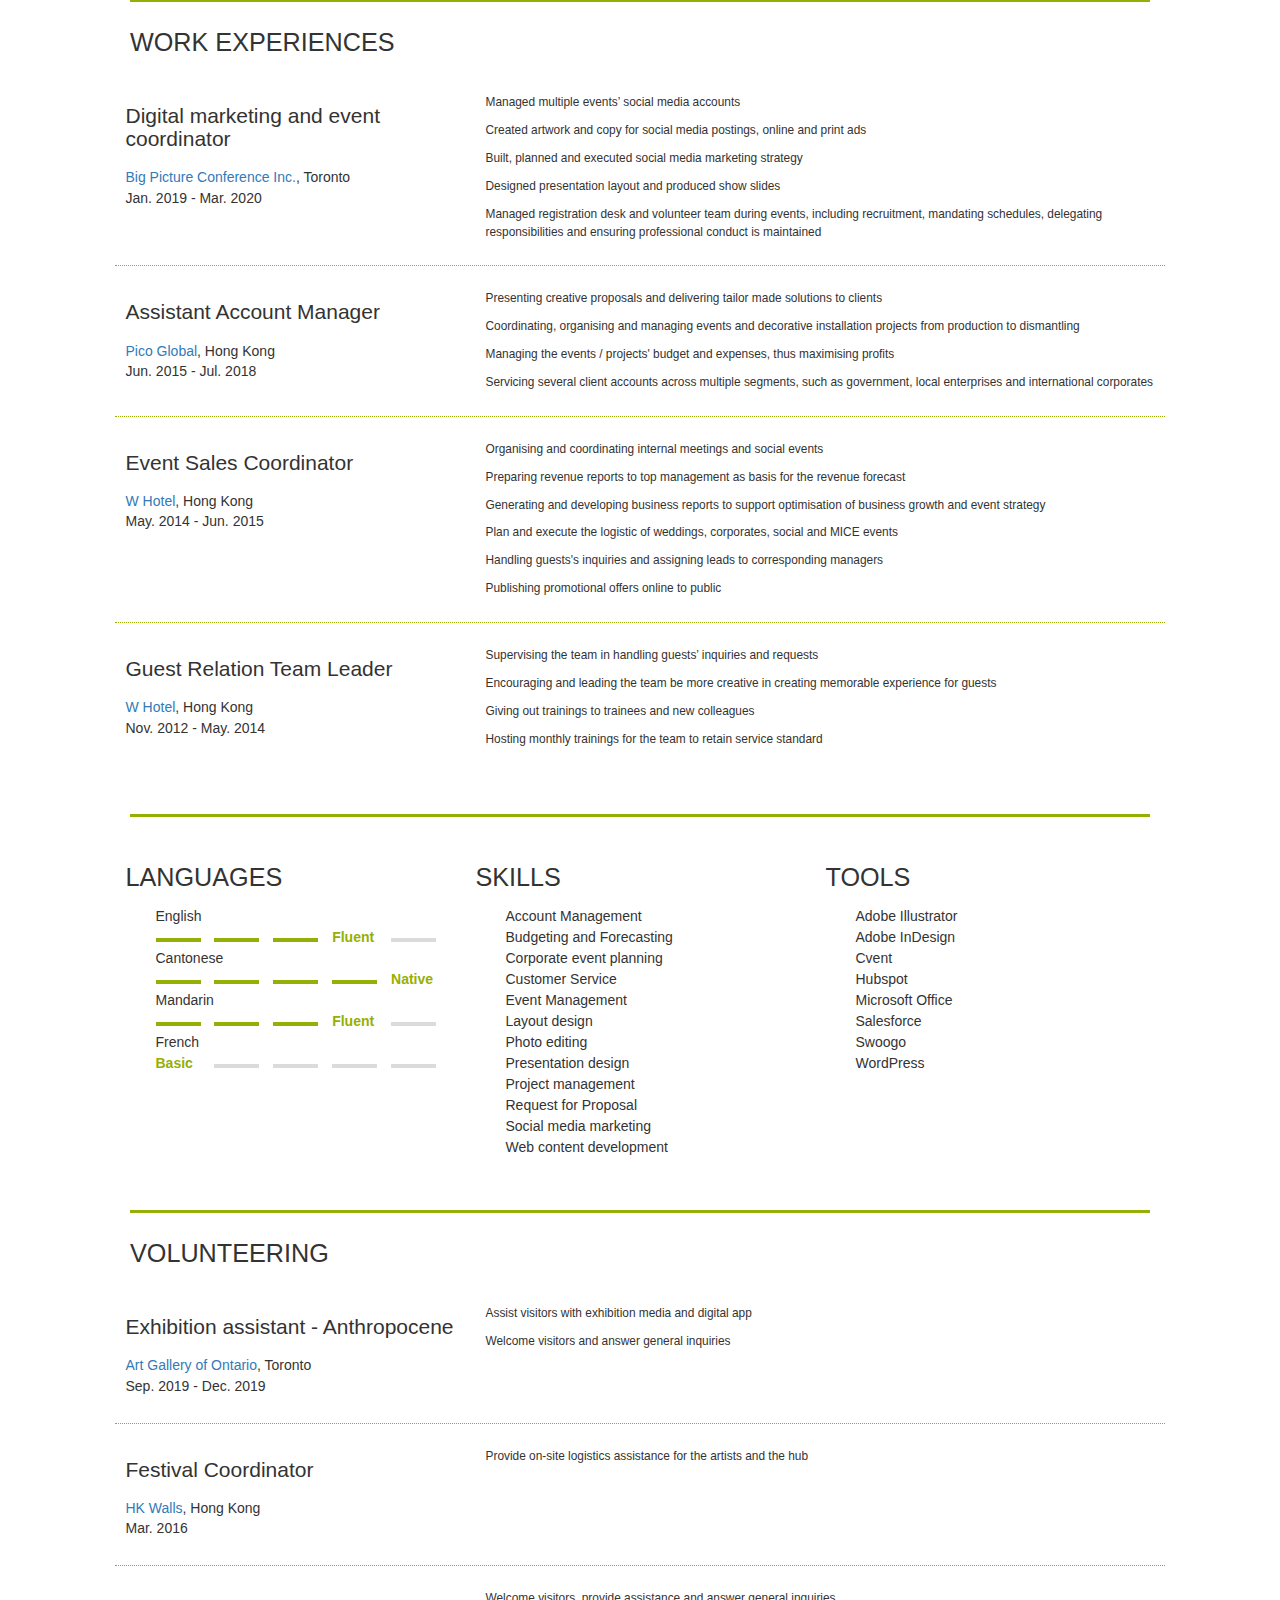
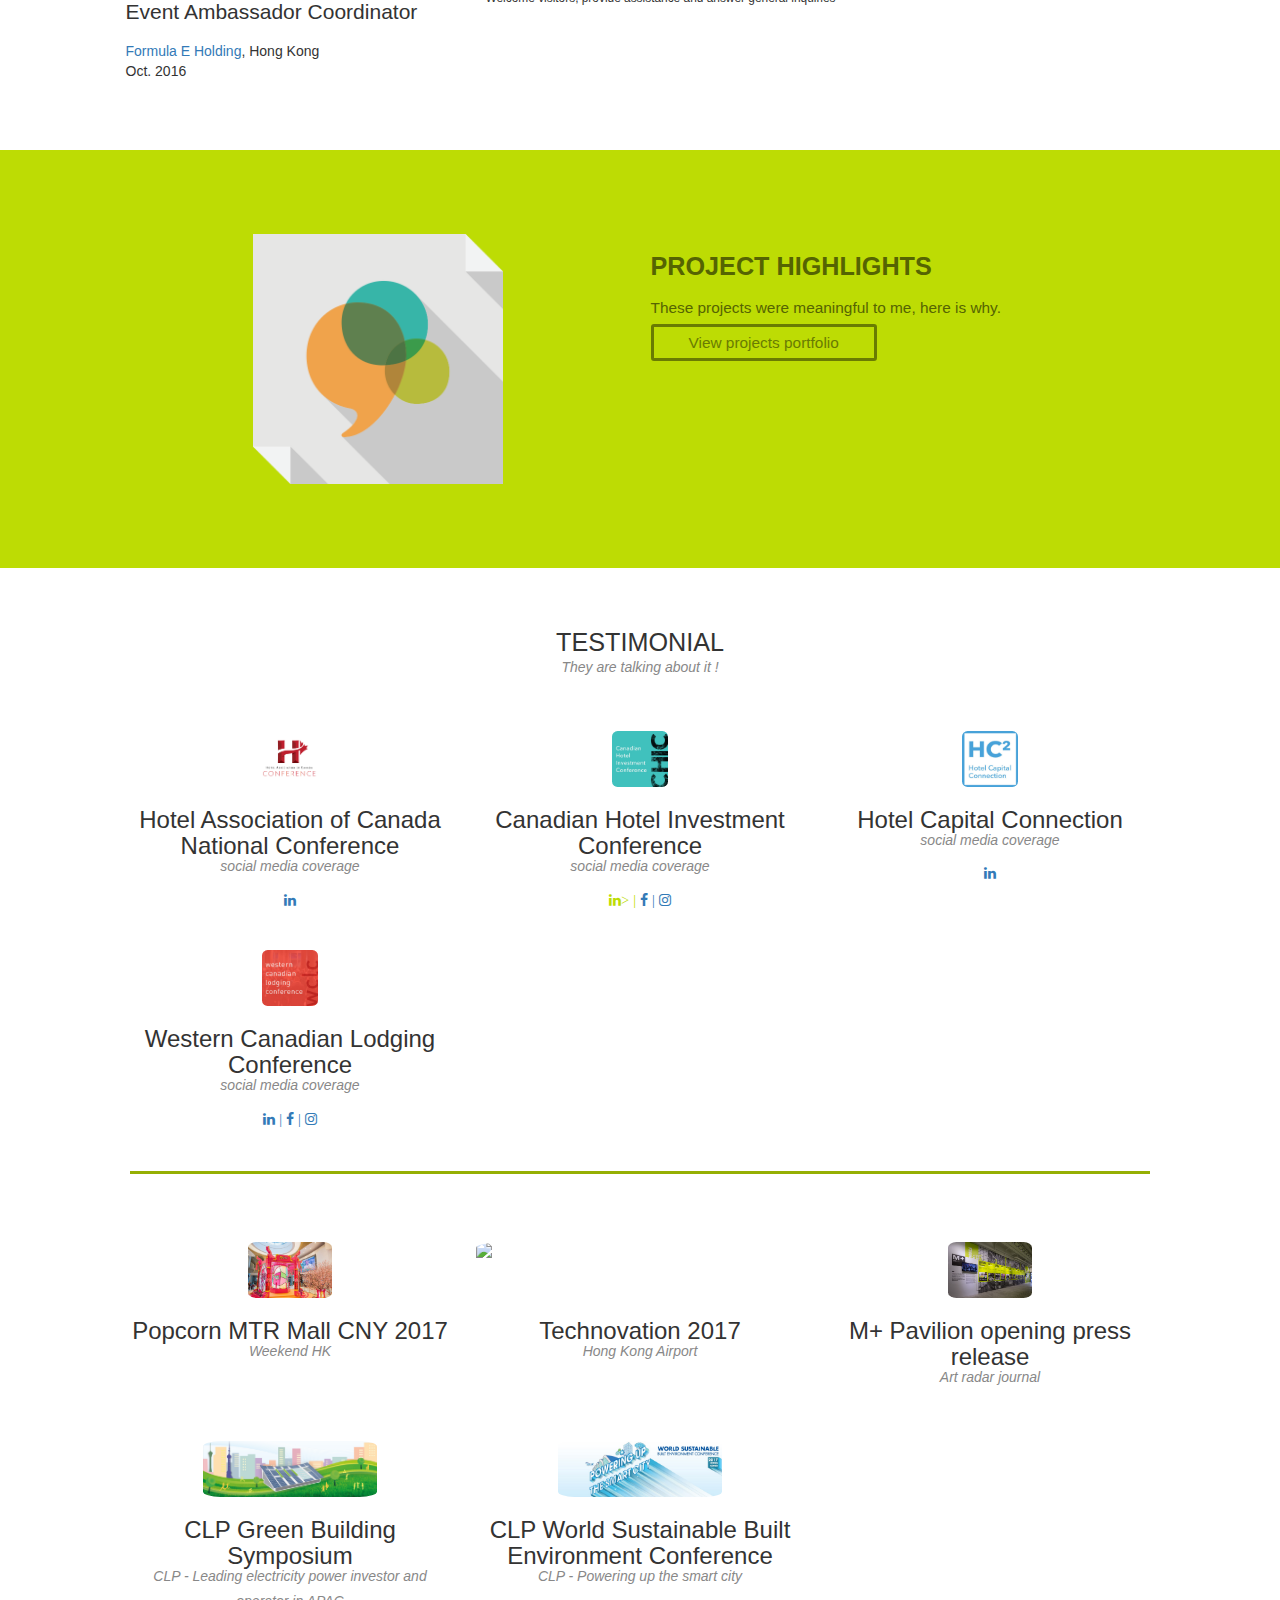
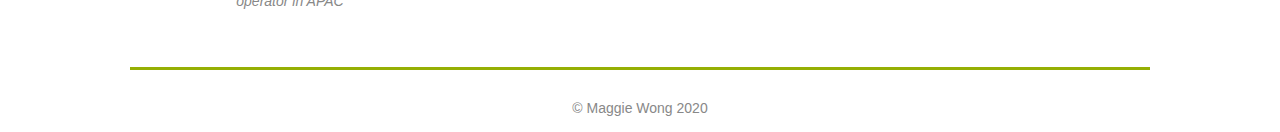
==== commit 5b530f01: "Update index.html" ====
--- a/index.html
+++ b/index.html
@@ -299,7 +299,7 @@
 					<img src="CHIC-logo-300x300.jpg">
 					<h3>Canadian Hotel Investment Conference</h3>
 					<p>social media coverage</p>
-					<a href="https://www.linkedin.com/feed/hashtag/chic2020/" class="fa fa-linkedin"> | </a>
+					<a href="https://www.linkedin.com/feed/hashtag/chic2020/" class="fa fa-linkedin" style="color:#bddc04;">> | </a>
 					<a href="https://www.facebook.com/CHIConf/" class="fa fa-facebook"> | </a>
 					<a href="https://www.instagram.com/chiconference/" class="fa fa-instagram"></a>
 				</div>
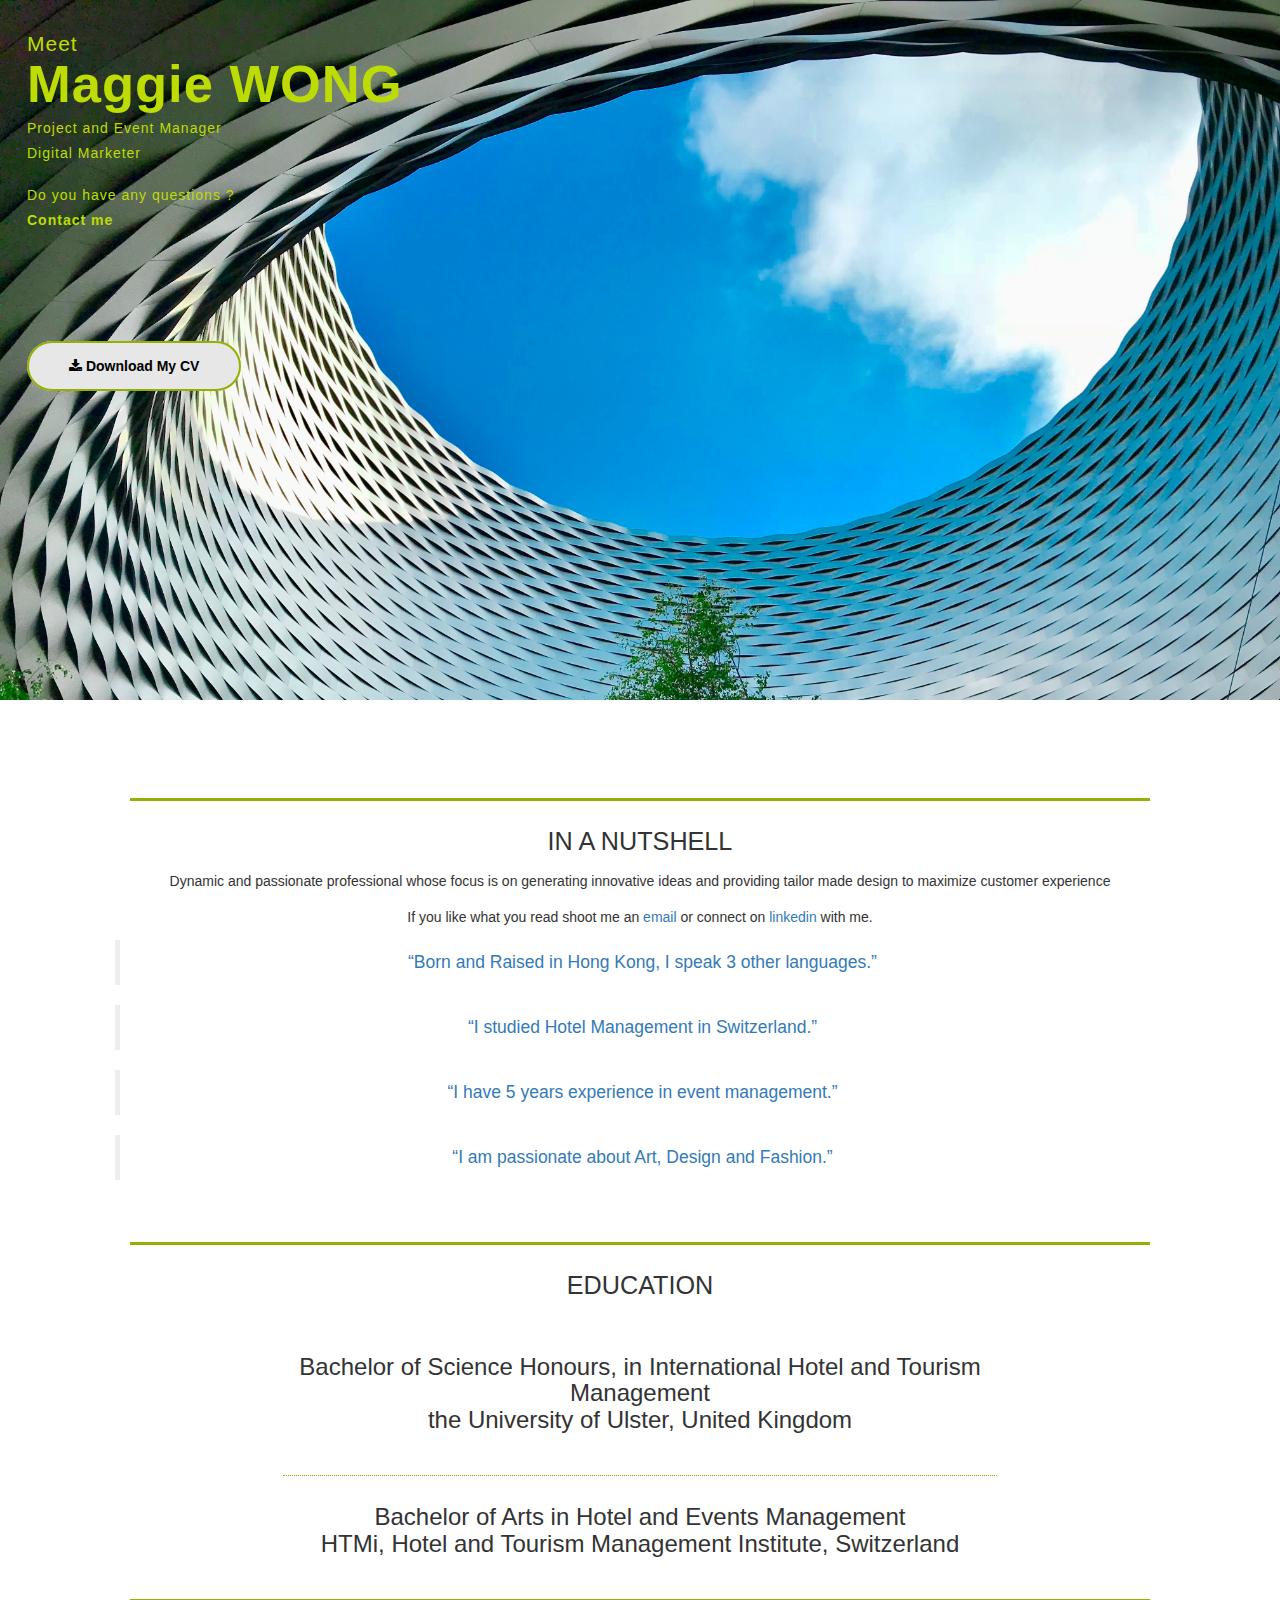
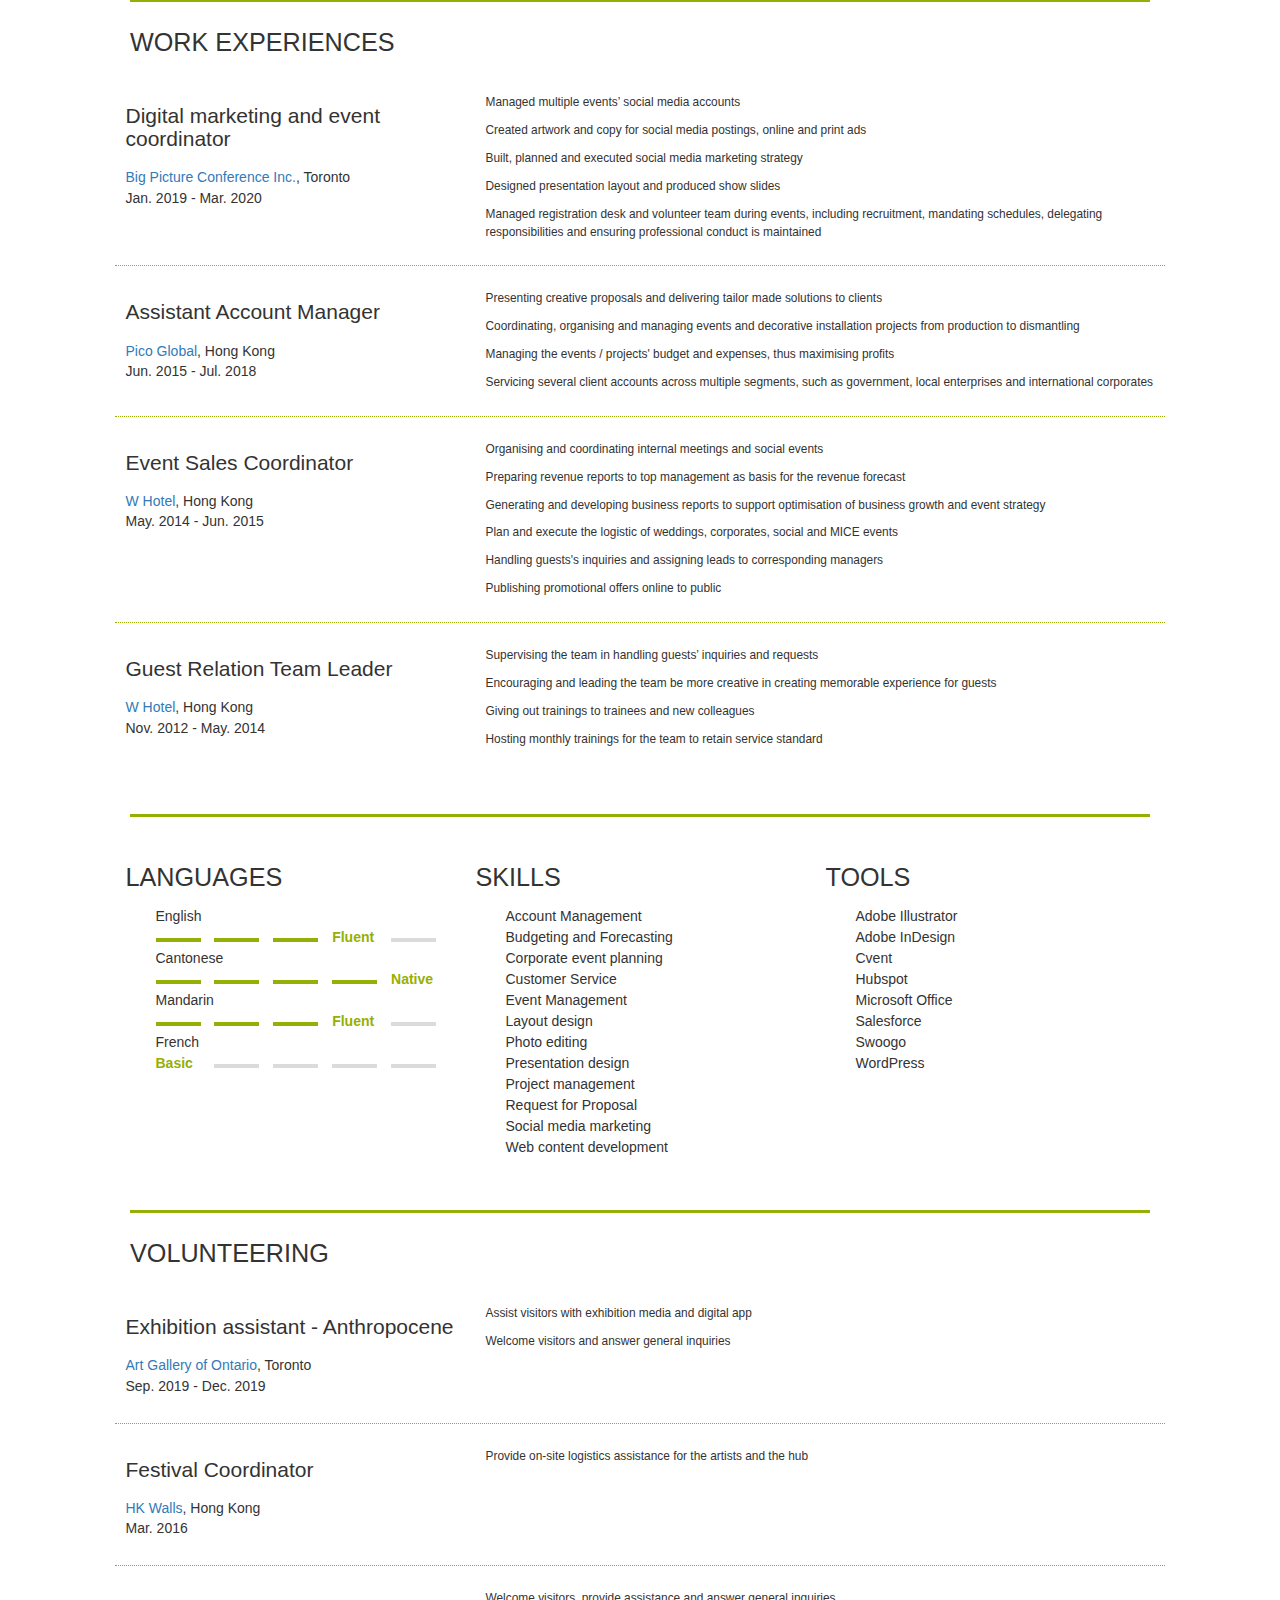
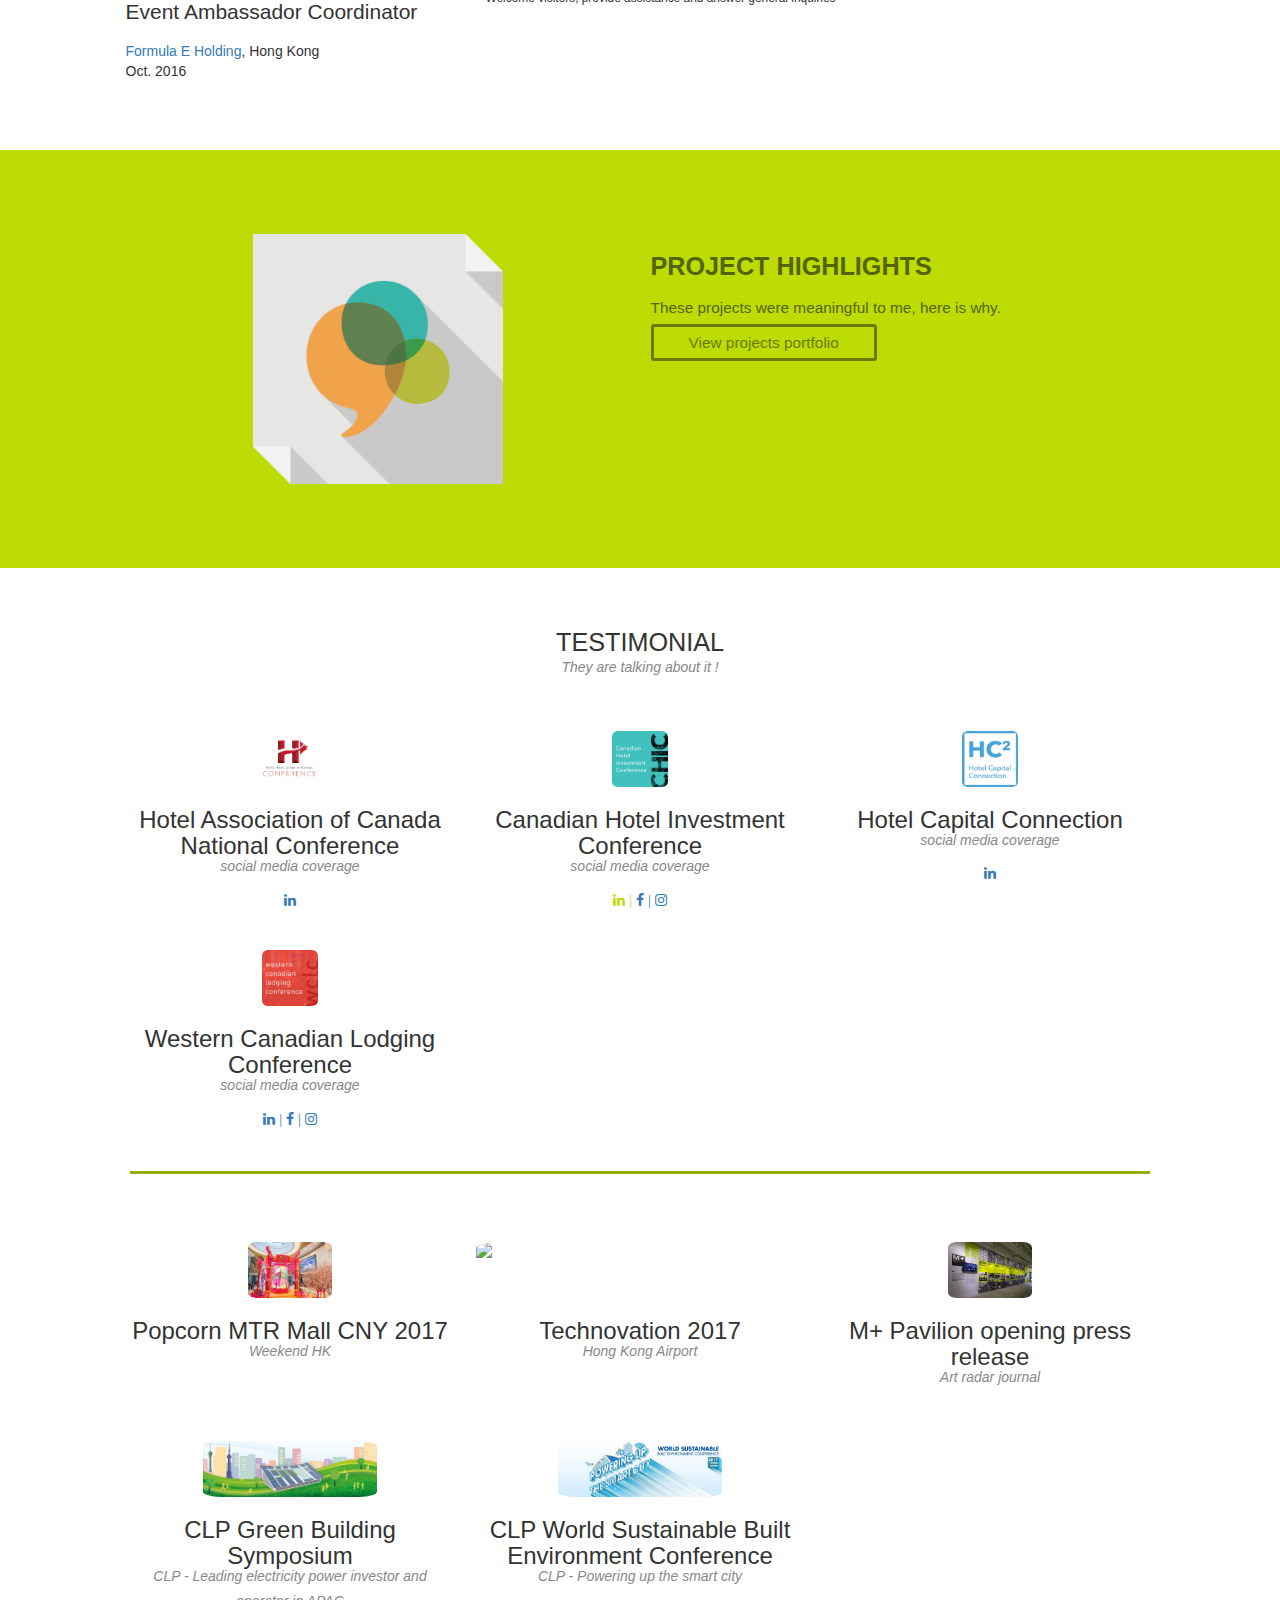
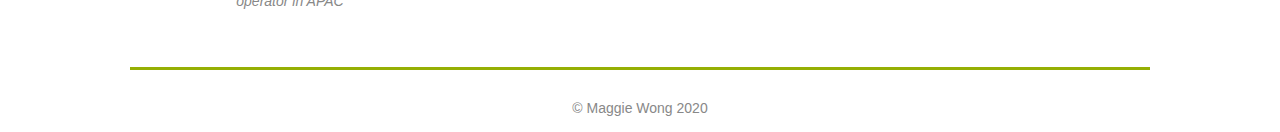
==== commit 7279e825: "Update index.html" ====
--- a/index.html
+++ b/index.html
@@ -299,7 +299,7 @@
 					<img src="CHIC-logo-300x300.jpg">
 					<h3>Canadian Hotel Investment Conference</h3>
 					<p>social media coverage</p>
-					<a href="https://www.linkedin.com/feed/hashtag/chic2020/" class="fa fa-linkedin" style="color:#bddc04;">> | </a>
+					<a href="https://www.linkedin.com/feed/hashtag/chic2020/" class="fa fa-linkedin" style="color:#bddc04;"> | </a>
 					<a href="https://www.facebook.com/CHIConf/" class="fa fa-facebook"> | </a>
 					<a href="https://www.instagram.com/chiconference/" class="fa fa-instagram"></a>
 				</div>
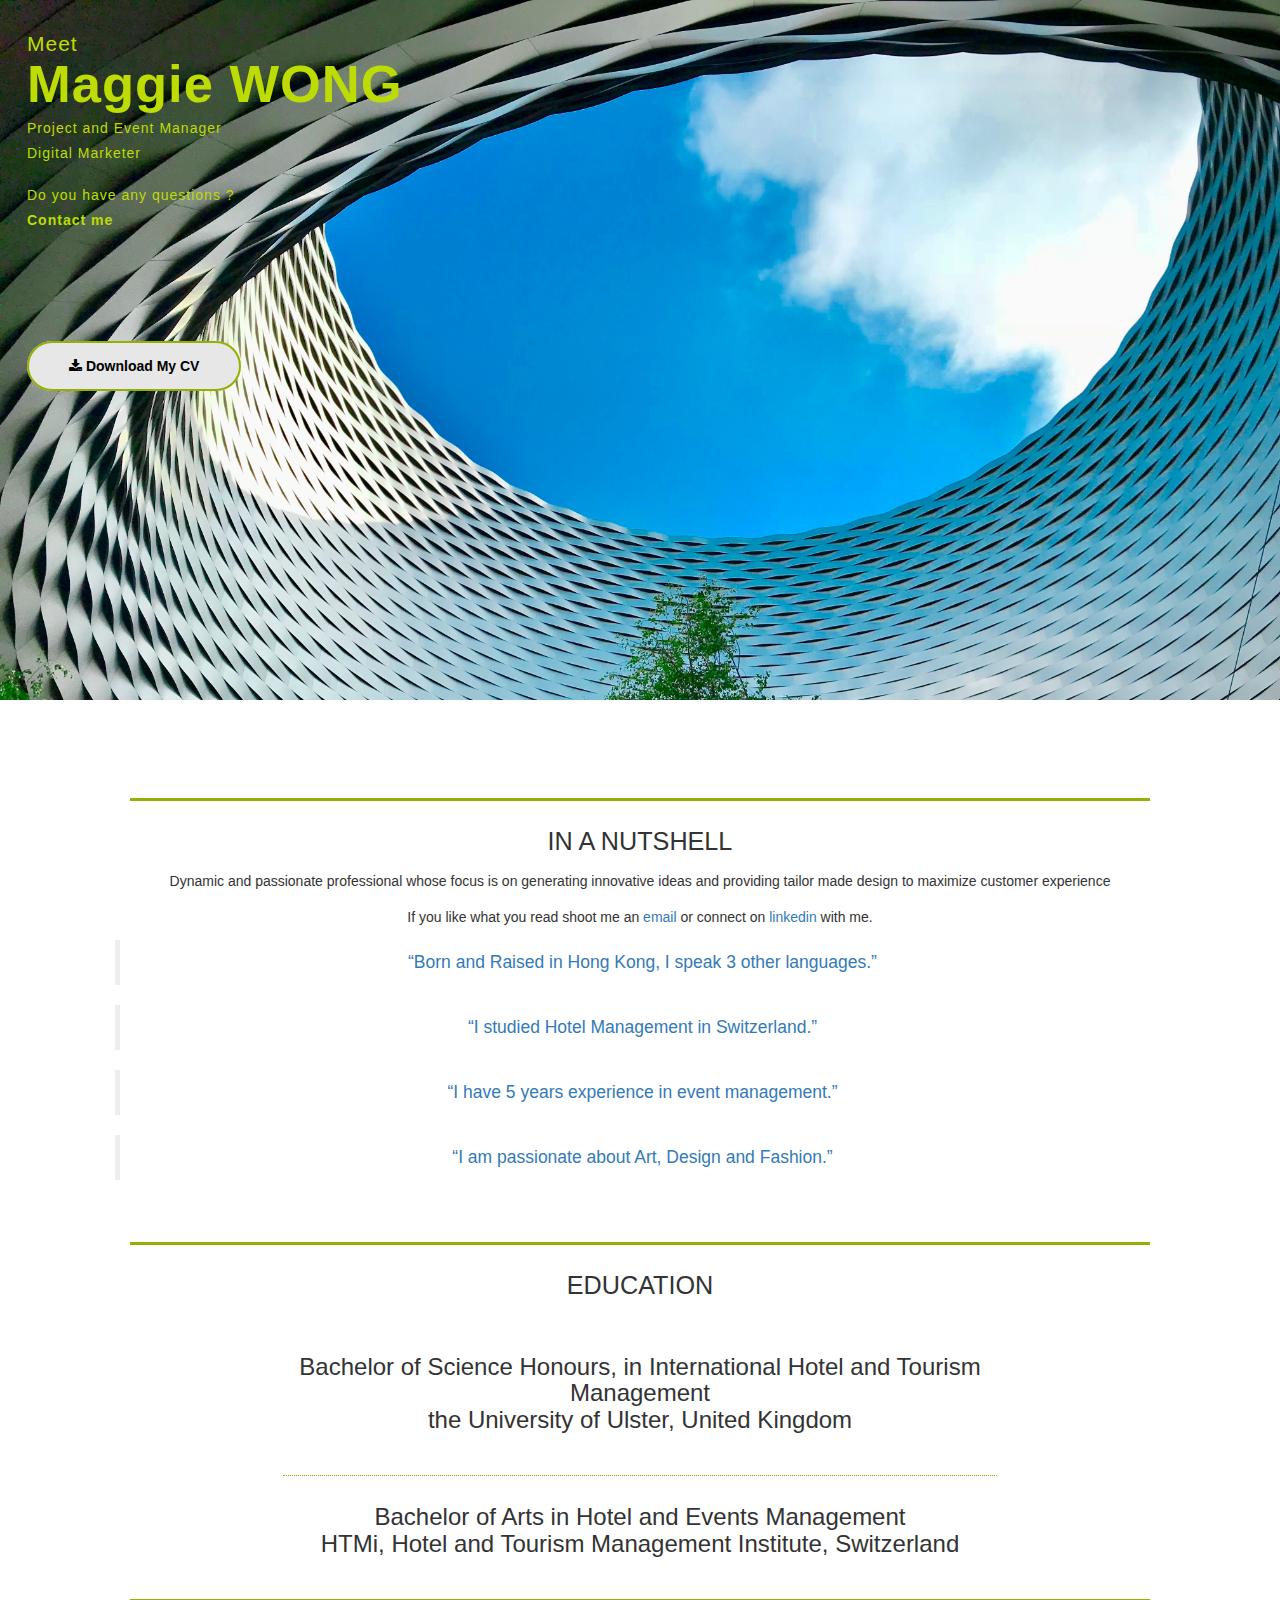
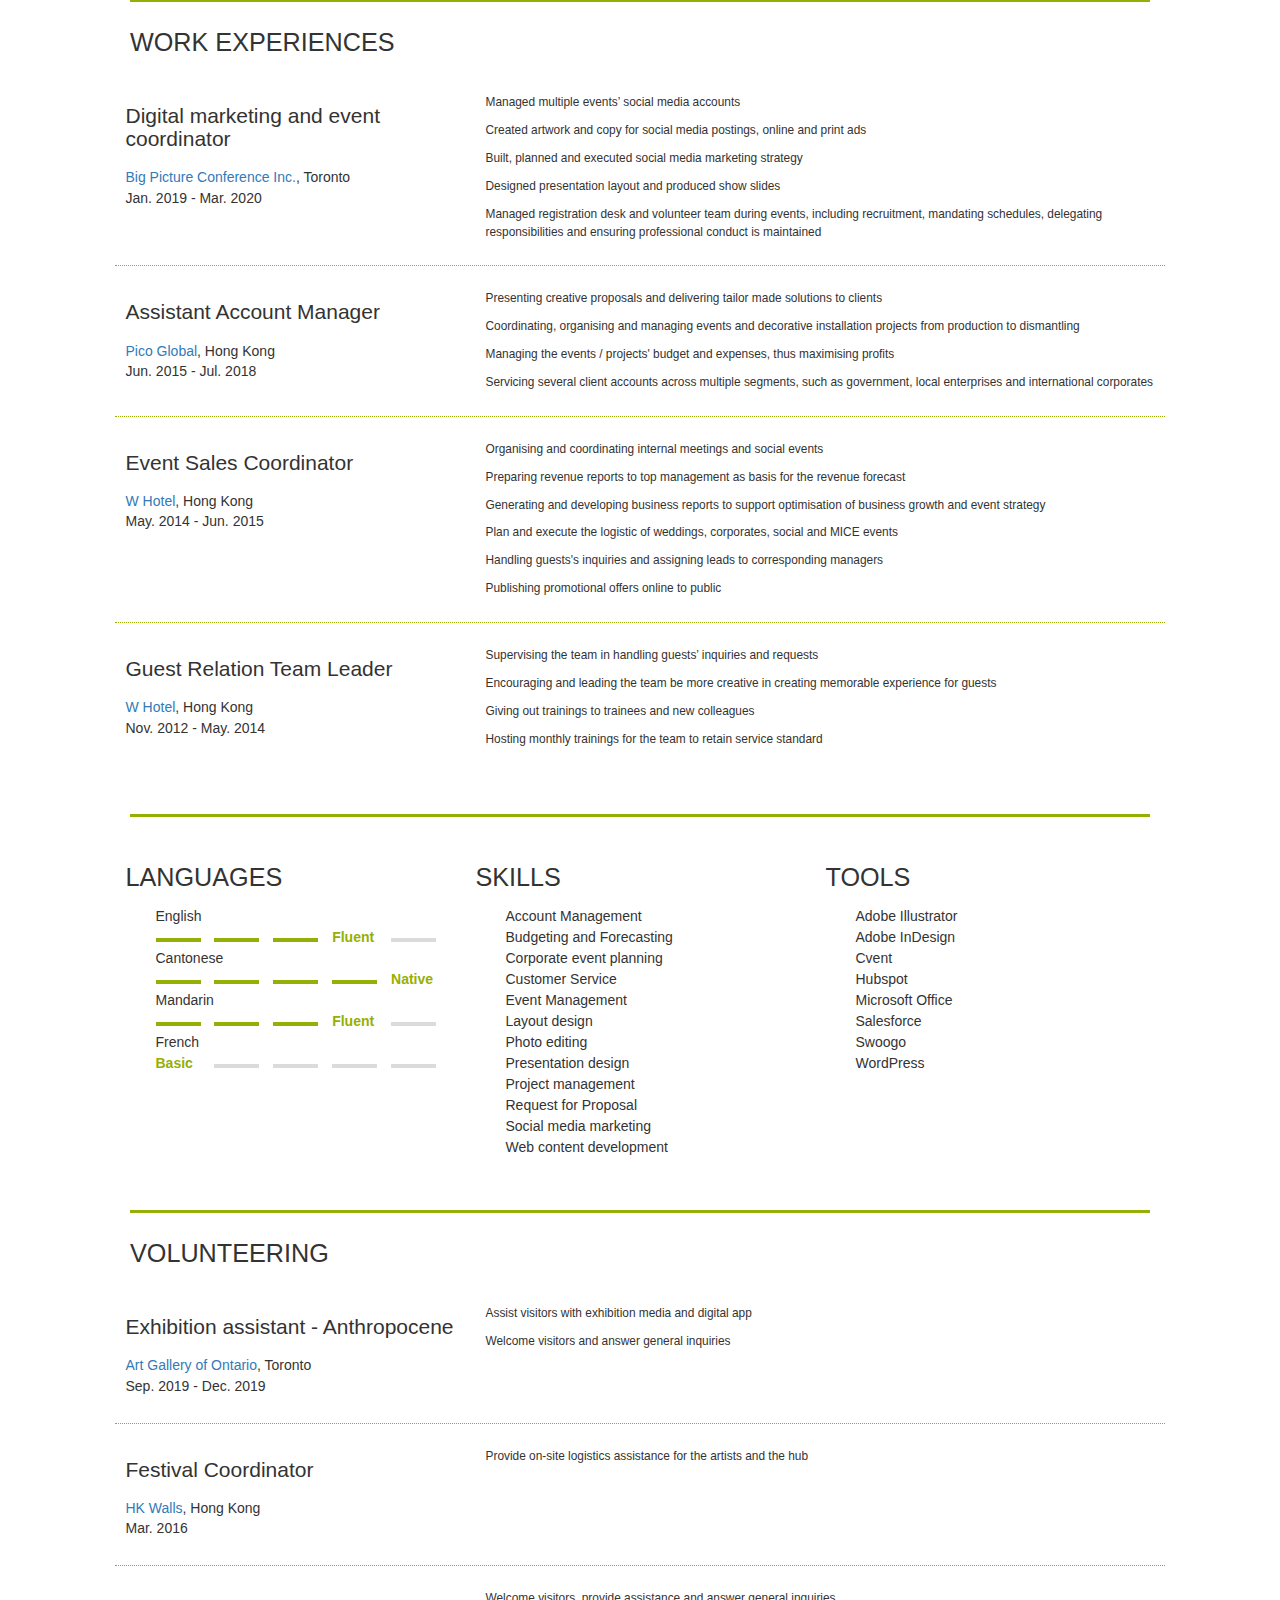
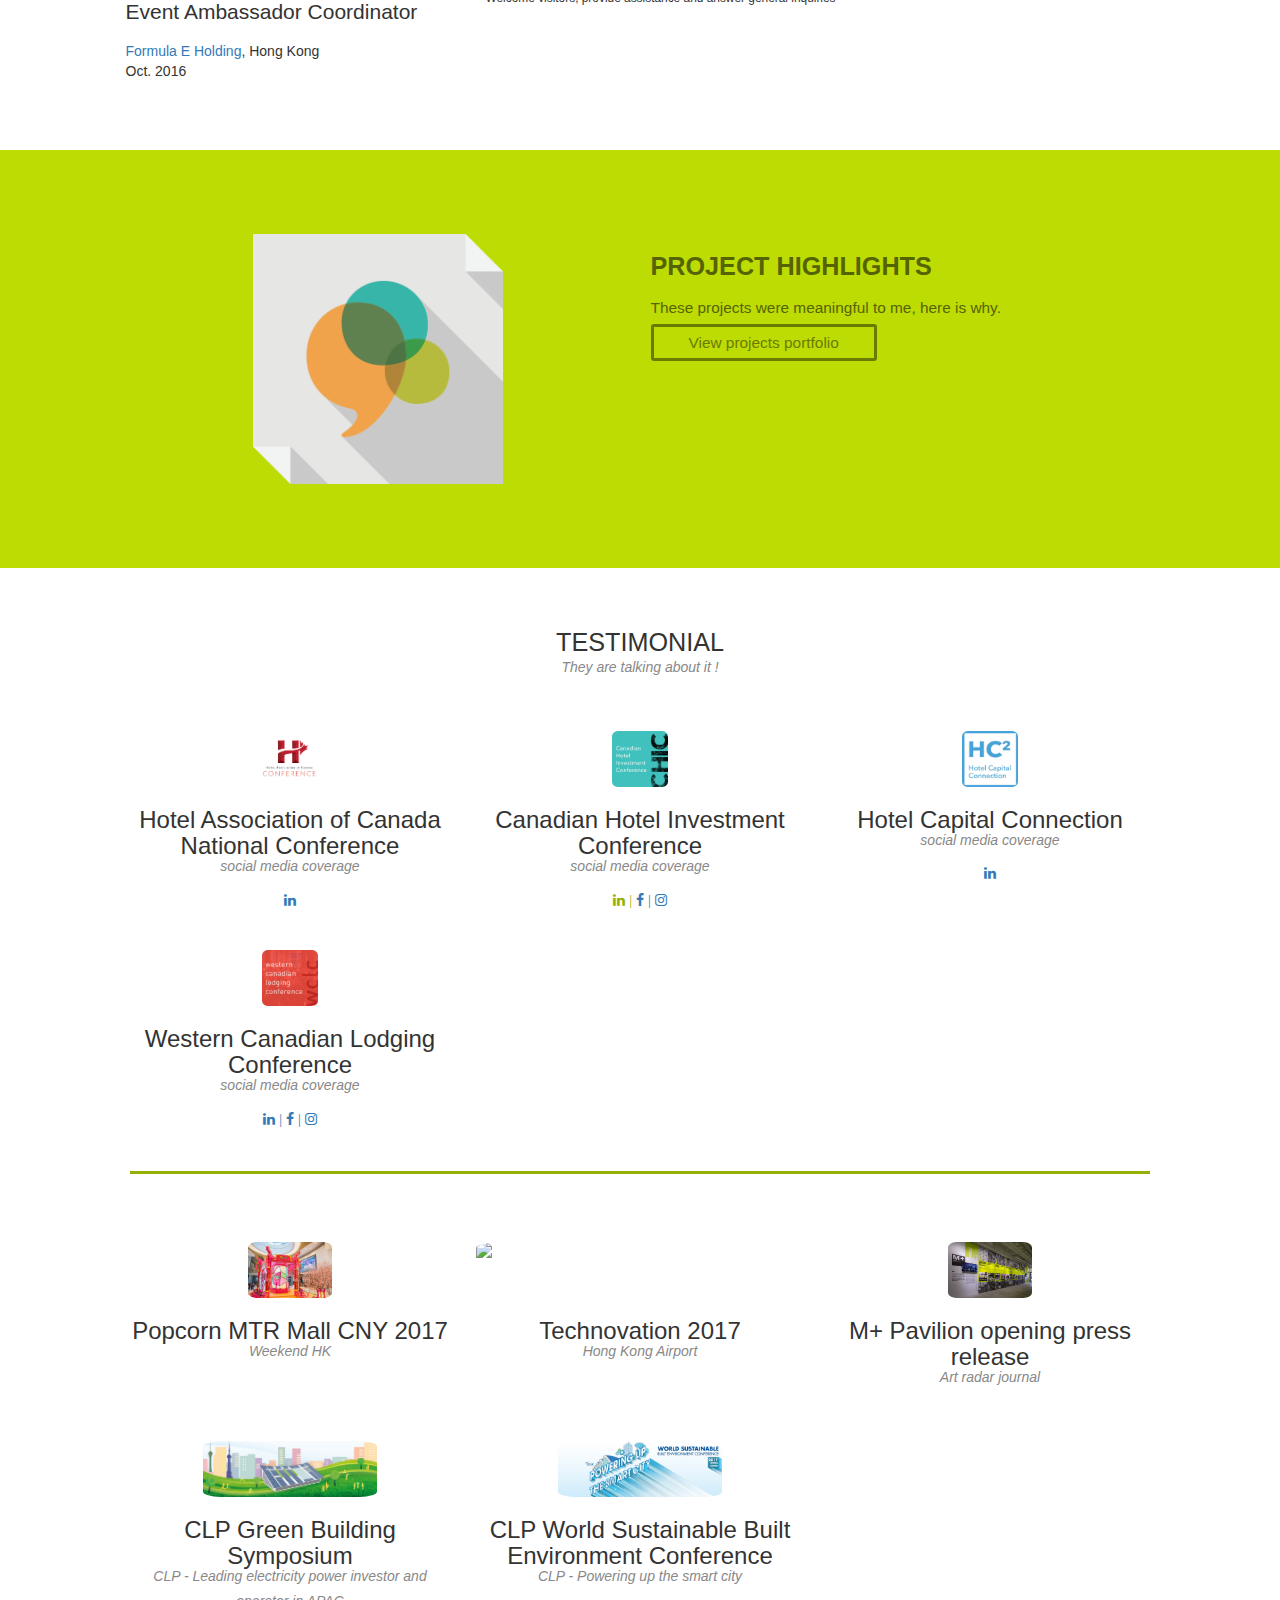
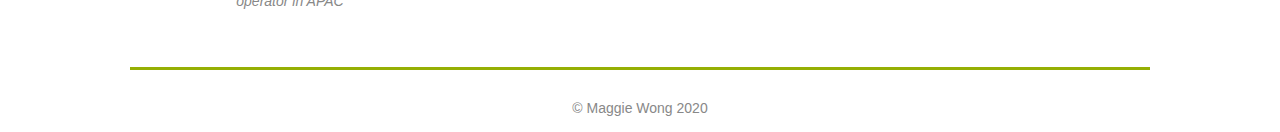
==== commit 1e1f3a9c: "Update index.html" ====
--- a/index.html
+++ b/index.html
@@ -299,7 +299,7 @@
 					<img src="CHIC-logo-300x300.jpg">
 					<h3>Canadian Hotel Investment Conference</h3>
 					<p>social media coverage</p>
-					<a href="https://www.linkedin.com/feed/hashtag/chic2020/" class="fa fa-linkedin" style="color:#bddc04;"> | </a>
+					<a href="https://www.linkedin.com/feed/hashtag/chic2020/" class="fa fa-linkedin" style="color:#95af04;"> | </a>
 					<a href="https://www.facebook.com/CHIConf/" class="fa fa-facebook"> | </a>
 					<a href="https://www.instagram.com/chiconference/" class="fa fa-instagram"></a>
 				</div>
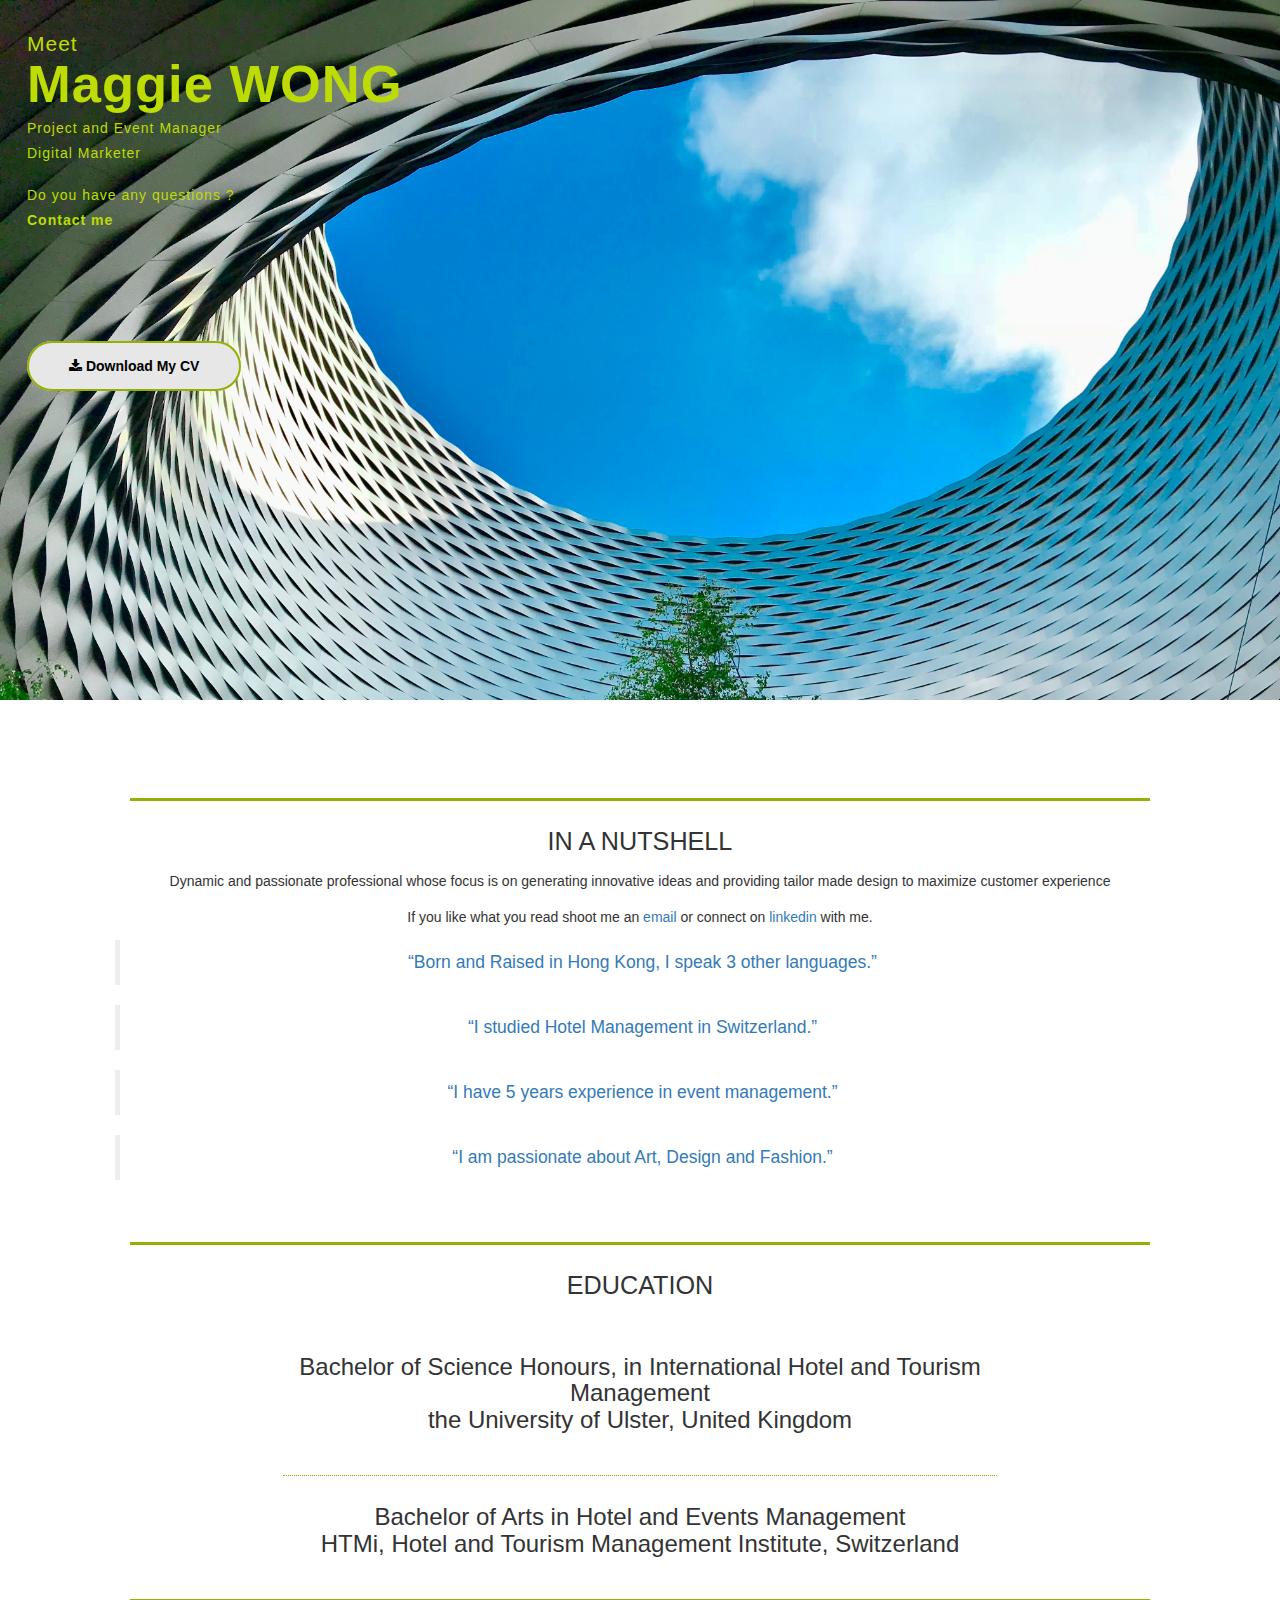
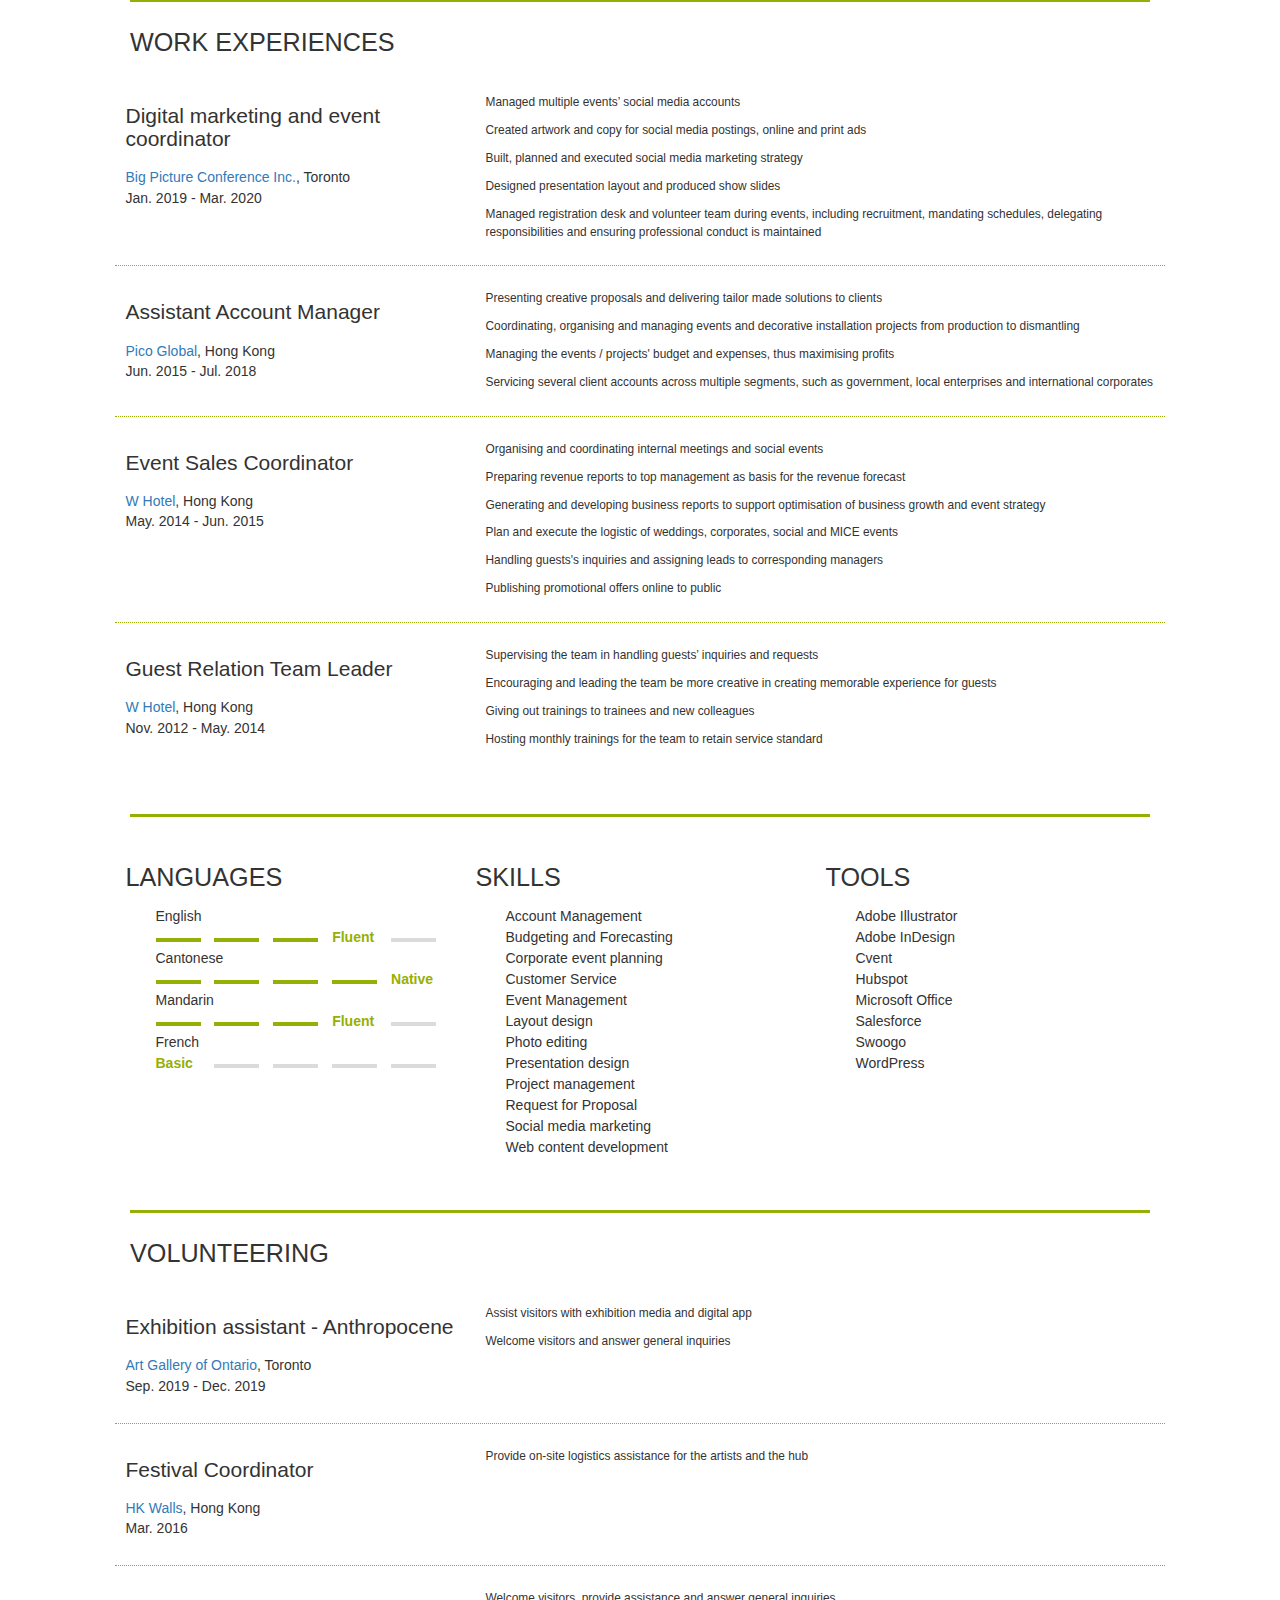
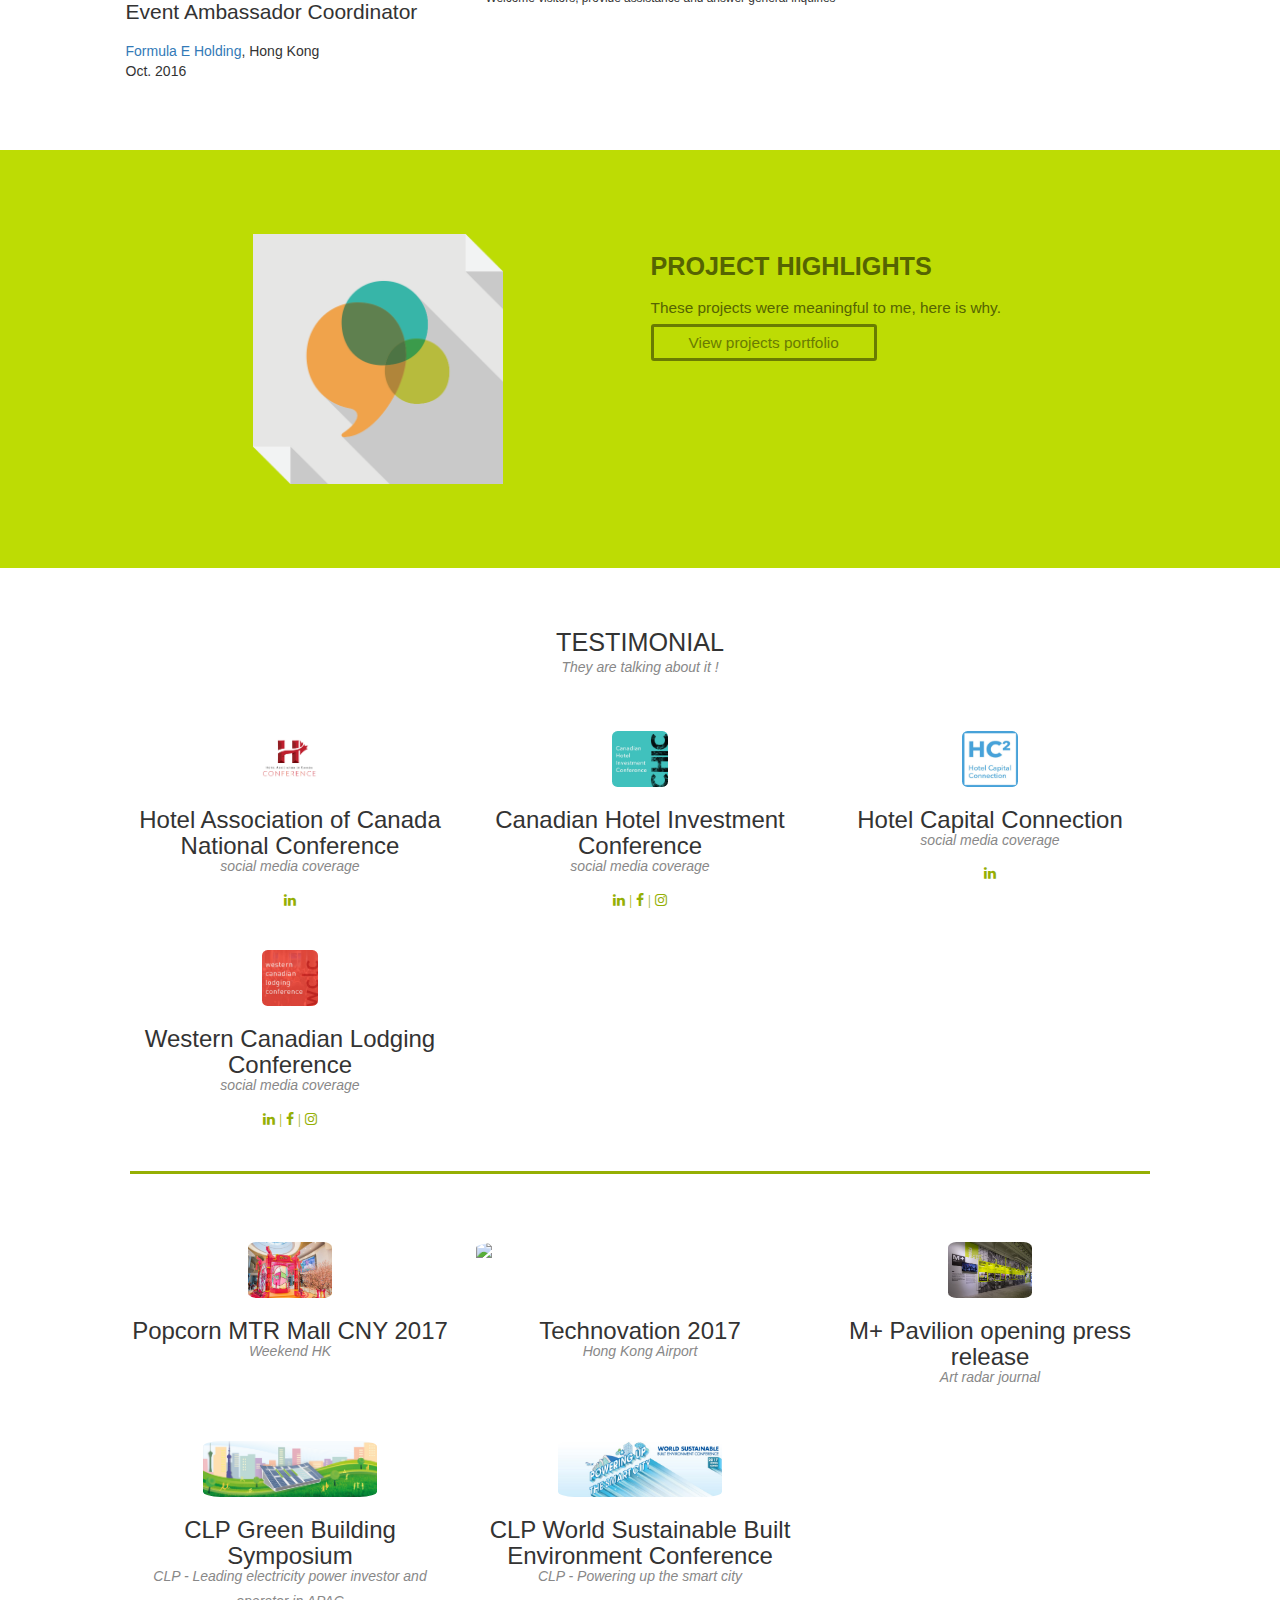
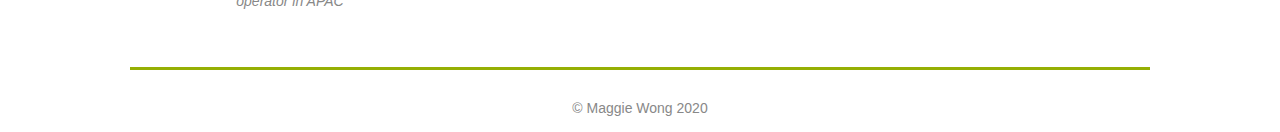
==== commit 8adaf378: "Update index.html" ====
--- a/index.html
+++ b/index.html
@@ -293,21 +293,21 @@
 					<img src="HACC.png">
 					<h3>Hotel Association of Canada National Conference</h3>
 					<p>social media coverage</p>
-					<a href="https://www.linkedin.com/feed/hashtag/hac2020/" class="fa fa-linkedin"></a>
+					<a href="https://www.linkedin.com/feed/hashtag/hac2020/" class="fa fa-linkedin" style="color:#95af04;"></a>
 				</div>
 				<div class="grid-2">
 					<img src="CHIC-logo-300x300.jpg">
 					<h3>Canadian Hotel Investment Conference</h3>
 					<p>social media coverage</p>
 					<a href="https://www.linkedin.com/feed/hashtag/chic2020/" class="fa fa-linkedin" style="color:#95af04;"> | </a>
-					<a href="https://www.facebook.com/CHIConf/" class="fa fa-facebook"> | </a>
-					<a href="https://www.instagram.com/chiconference/" class="fa fa-instagram"></a>
+					<a href="https://www.facebook.com/CHIConf/" class="fa fa-facebook" style="color:#95af04;"> | </a>
+					<a href="https://www.instagram.com/chiconference/" class="fa fa-instagram" style="color:#95af04;"></a>
 				</div>
 				<div class="grid-2">
 					<img src="HCC-logo-300x300.jpg">
 					<h3>Hotel Capital Connection</h3>
 					<p>social media coverage</p>
-					<a href="https://www.linkedin.com/feed/hashtag/hc22019/" class="fa fa-linkedin"></a>
+					<a href="https://www.linkedin.com/feed/hashtag/hc22019/" class="fa fa-linkedin" style="color:#95af04;"></a>
 				</div>
 			</div>
 			<div class="row" class="center">
@@ -315,9 +315,9 @@
 					<img src="WCLC-logo-300x300.jpg">
 					<h3>Western Canadian Lodging Conference</h3>
 					<p>social media coverage</p>
-					<a href="https://www.linkedin.com/feed/hashtag/wclc2019/" class="fa fa-linkedin"> | </a>
-					<a href="https://www.facebook.com/wclconference/" class="fa fa-facebook"> | </a>
-					<a href="https://www.instagram.com/wclconference/" class="fa fa-instagram"></a>
+					<a href="https://www.linkedin.com/feed/hashtag/wclc2019/" class="fa fa-linkedin" style="color:#95af04;"> | </a>
+					<a href="https://www.facebook.com/wclconference/" class="fa fa-facebook" style="color:#95af04;"> | </a>
+					<a href="https://www.instagram.com/wclconference/" class="fa fa-instagram" style="color:#95af04;"></a>
 				</div>
 			</div>
  			<hr>
